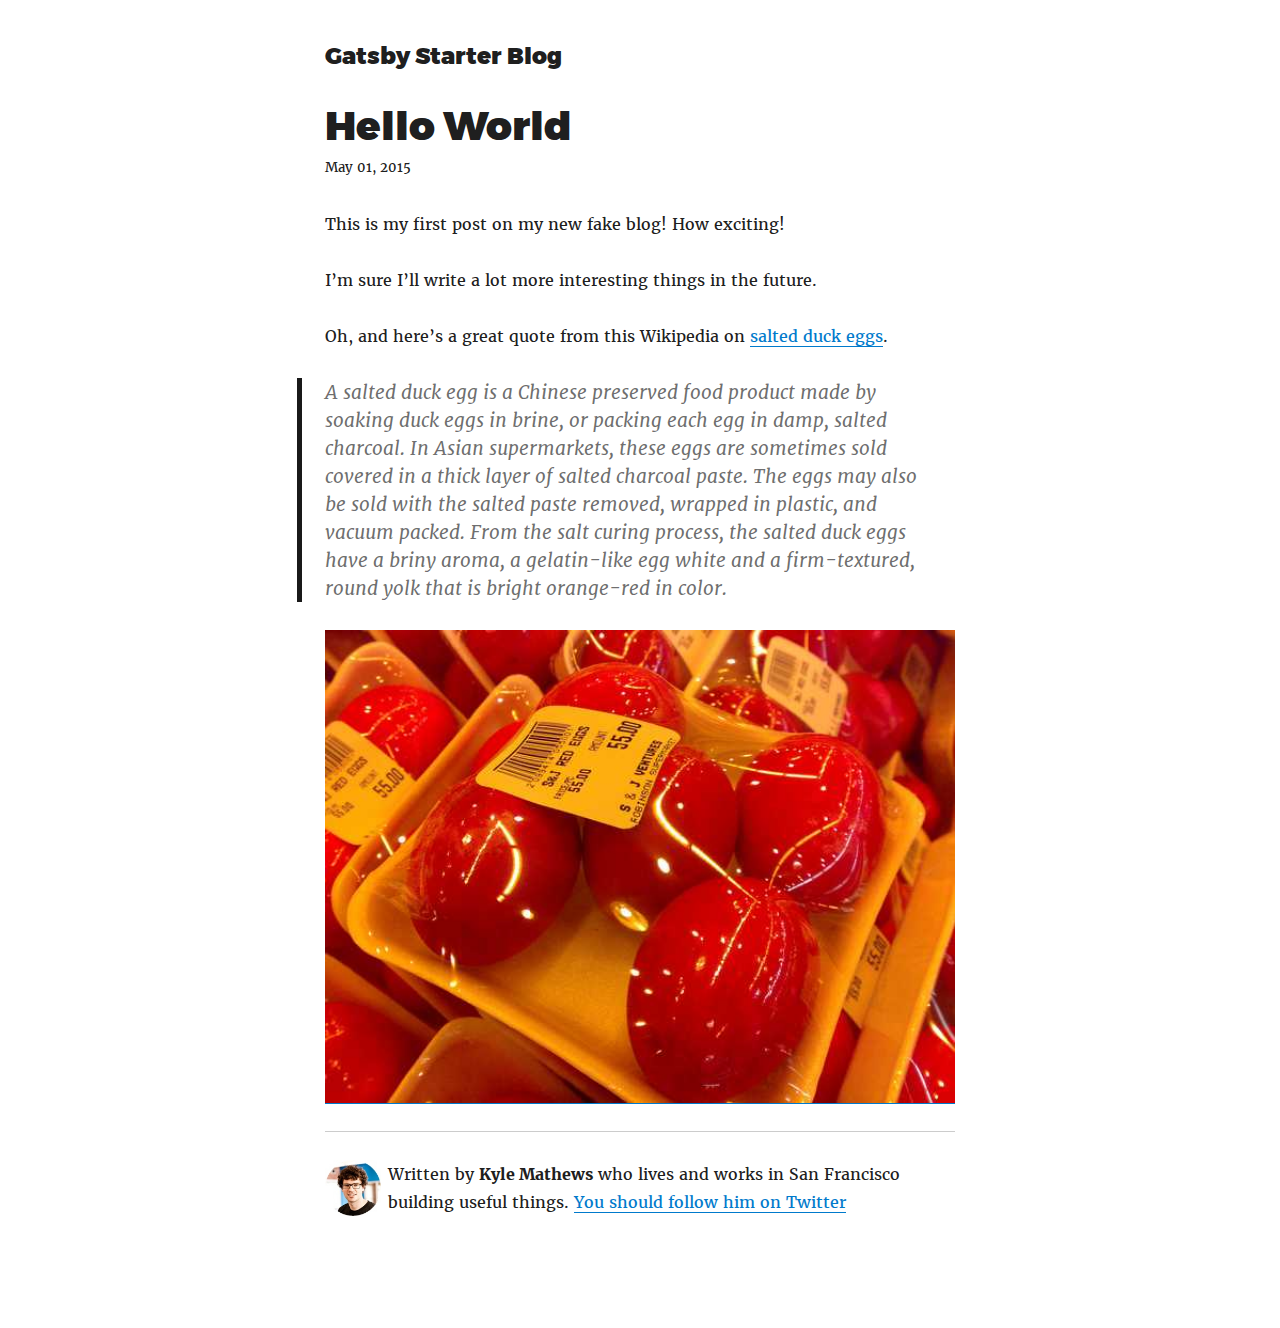
==== hello-world/index.html @ 0ffe8dba "Updates" ====
<!DOCTYPE html>
 <html lang="en"><head><meta charset="utf-8"/><meta http-equiv="X-UA-Compatible" content="IE=edge"/><meta name="viewport" content="width=device-width, initial-scale=1.0"/><link rel="preload" href="/page-component---src-templates-blog-post-js-b11f1a9dc2d3596a6426.js" as="script"/><link rel="preload" href="/path---hello-world-3a313597c24d8f6388bf.js" as="script"/><link rel="preload" href="/layout-component---index-12a05ce7996bdb881389.js" as="script"/><link rel="preload" href="/app-cfaf9cf54ff5e49305bb.js" as="script"/><link rel="preload" href="/commons-871ae53315fefab69d65.js" as="script"/><script id="webpack-manifest">
            //<![CDATA[
            window.webpackManifest = {"15178676390636814000":"app-cfaf9cf54ff5e49305bb.js","8321446950128396000":"page-component---node-modules-gatsby-plugin-offline-app-shell-js-4f0dddda43ae15168f16.js","5567064509904683000":"page-component---src-templates-blog-post-js-b11f1a9dc2d3596a6426.js","4016850265702045000":"page-component---src-pages-index-js-3d8af260cea3d26a9c31.js","13784418321228782000":"path---offline-plugin-app-shell-fallback-a0e39f21c11f6a62c5ab.js","9459623734783396000":"path---hello-world-3a313597c24d8f6388bf.js","383066817409272060":"path---my-second-post-6abc374bce20e31294cf.js","8144719420280132000":"path---hi-folks-75c79c65dbfebe133069.js","9347362237655822000":"path---index-378de0a98c7727f3e799.js","17241999800008180000":"layout-component---index-12a05ce7996bdb881389.js"}
            //]]>
            </script><title data-react-helmet="true">Hello World | Gatsby Starter Blog</title><script>
  !function(e,t,r){function n(){for(;d[0]&&"loaded"==d[0][f];)c=d.shift(),c[o]=!i.parentNode.insertBefore(c,i)}for(var s,a,c,d=[],i=e.scripts[0],o="onreadystatechange",f="readyState";s=r.shift();)a=e.createElement(t),"async"in i?(a.async=!1,e.head.appendChild(a)):i[f]?(d.push(a),a[o]=n):e.write("<"+t+' src="'+s+'" defer></'+t+">"),a.src=s}(document,"script",[
  "/commons-871ae53315fefab69d65.js","/app-cfaf9cf54ff5e49305bb.js","/layout-component---index-12a05ce7996bdb881389.js","/path---hello-world-3a313597c24d8f6388bf.js","/page-component---src-templates-blog-post-js-b11f1a9dc2d3596a6426.js"
])
  </script><style id="typography.js">html{font-family:sans-serif;-ms-text-size-adjust:100%;-webkit-text-size-adjust:100%}body{margin:0}article,aside,details,figcaption,figure,footer,header,main,menu,nav,section,summary{display:block}audio,canvas,progress,video{display:inline-block}audio:not([controls]){display:none;height:0}progress{vertical-align:baseline}[hidden],template{display:none}a{background-color:transparent;-webkit-text-decoration-skip:objects}a:active,a:hover{outline-width:0}abbr[title]{border-bottom:none;text-decoration:underline;text-decoration:underline dotted}b,strong{font-weight:inherit;font-weight:bolder}dfn{font-style:italic}h1{font-size:2em;margin:.67em 0}mark{background-color:#ff0;color:#000}small{font-size:80%}sub,sup{font-size:75%;line-height:0;position:relative;vertical-align:baseline}sub{bottom:-.25em}sup{top:-.5em}img{border-style:none}svg:not(:root){overflow:hidden}code,kbd,pre,samp{font-family:monospace,monospace;font-size:1em}figure{margin:1em 40px}hr{box-sizing:content-box;height:0;overflow:visible}button,input,optgroup,select,textarea{font:inherit;margin:0}optgroup{font-weight:700}button,input{overflow:visible}button,select{text-transform:none}[type=reset],[type=submit],button,html [type=button]{-webkit-appearance:button}[type=button]::-moz-focus-inner,[type=reset]::-moz-focus-inner,[type=submit]::-moz-focus-inner,button::-moz-focus-inner{border-style:none;padding:0}[type=button]:-moz-focusring,[type=reset]:-moz-focusring,[type=submit]:-moz-focusring,button:-moz-focusring{outline:1px dotted ButtonText}fieldset{border:1px solid silver;margin:0 2px;padding:.35em .625em .75em}legend{box-sizing:border-box;color:inherit;display:table;max-width:100%;padding:0;white-space:normal}textarea{overflow:auto}[type=checkbox],[type=radio]{box-sizing:border-box;padding:0}[type=number]::-webkit-inner-spin-button,[type=number]::-webkit-outer-spin-button{height:auto}[type=search]{-webkit-appearance:textfield;outline-offset:-2px}[type=search]::-webkit-search-cancel-button,[type=search]::-webkit-search-decoration{-webkit-appearance:none}::-webkit-input-placeholder{color:inherit;opacity:.54}::-webkit-file-upload-button{-webkit-appearance:button;font:inherit}html{font:100%/1.75em 'Merriweather','Georgia','serif';box-sizing:border-box;overflow-y:scroll;}*{box-sizing:inherit;}*:before{box-sizing:inherit;}*:after{box-sizing:inherit;}body{color:hsla(0,0%,0%,0.9);font-family:'Merriweather','Georgia','serif';font-weight:400;word-wrap:break-word;font-kerning:normal;-moz-font-feature-settings:"kern", "liga", "clig", "calt";-ms-font-feature-settings:"kern", "liga", "clig", "calt";-webkit-font-feature-settings:"kern", "liga", "clig", "calt";font-feature-settings:"kern", "liga", "clig", "calt";}img{max-width:100%;margin-left:0;margin-right:0;margin-top:0;padding-bottom:0;padding-left:0;padding-right:0;padding-top:0;margin-bottom:1.75rem;}h1{margin-left:0;margin-right:0;margin-top:0;padding-bottom:0;padding-left:0;padding-right:0;padding-top:0;margin-bottom:1.75rem;color:inherit;font-family:Montserrat,sans-serif;font-weight:900;text-rendering:optimizeLegibility;font-size:2.5rem;line-height:3.5rem;}h2{margin-left:0;margin-right:0;margin-top:0;padding-bottom:0;padding-left:0;padding-right:0;padding-top:0;margin-bottom:1.75rem;color:inherit;font-family:'Merriweather','Georgia','serif';font-weight:900;text-rendering:optimizeLegibility;font-size:1.73286rem;line-height:2.625rem;}h3{margin-left:0;margin-right:0;margin-top:0;padding-bottom:0;padding-left:0;padding-right:0;padding-top:0;margin-bottom:1.75rem;color:inherit;font-family:'Merriweather','Georgia','serif';font-weight:900;text-rendering:optimizeLegibility;font-size:1.4427rem;line-height:1.75rem;}h4{margin-left:0;margin-right:0;margin-top:0;padding-bottom:0;padding-left:0;padding-right:0;padding-top:0;margin-bottom:1.75rem;color:inherit;font-family:'Merriweather','Georgia','serif';font-weight:900;text-rendering:optimizeLegibility;font-size:1rem;line-height:1.75rem;letter-spacing:0.140625em;text-transform:uppercase;}h5{margin-left:0;margin-right:0;margin-top:0;padding-bottom:0;padding-left:0;padding-right:0;padding-top:0;margin-bottom:1.75rem;color:inherit;font-family:'Merriweather','Georgia','serif';font-weight:900;text-rendering:optimizeLegibility;font-size:0.83255rem;line-height:1.75rem;}h6{margin-left:0;margin-right:0;margin-top:0;padding-bottom:0;padding-left:0;padding-right:0;padding-top:0;margin-bottom:1.75rem;color:inherit;font-family:'Merriweather','Georgia','serif';font-weight:900;text-rendering:optimizeLegibility;font-size:0.75966rem;line-height:1.75rem;font-style:italic;}hgroup{margin-left:0;margin-right:0;margin-top:0;padding-bottom:0;padding-left:0;padding-right:0;padding-top:0;margin-bottom:1.75rem;}ul{margin-left:1.75rem;margin-right:0;margin-top:0;padding-bottom:0;padding-left:0;padding-right:0;padding-top:0;margin-bottom:1.75rem;list-style-position:outside;list-style-image:none;list-style:disc;}ol{margin-left:1.75rem;margin-right:0;margin-top:0;padding-bottom:0;padding-left:0;padding-right:0;padding-top:0;margin-bottom:1.75rem;list-style-position:outside;list-style-image:none;}dl{margin-left:0;margin-right:0;margin-top:0;padding-bottom:0;padding-left:0;padding-right:0;padding-top:0;margin-bottom:1.75rem;}dd{margin-left:0;margin-right:0;margin-top:0;padding-bottom:0;padding-left:0;padding-right:0;padding-top:0;margin-bottom:1.75rem;}p{margin-left:0;margin-right:0;margin-top:0;padding-bottom:0;padding-left:0;padding-right:0;padding-top:0;margin-bottom:1.75rem;}figure{margin-left:0;margin-right:0;margin-top:0;padding-bottom:0;padding-left:0;padding-right:0;padding-top:0;margin-bottom:1.75rem;}pre{margin-left:0;margin-right:0;margin-top:0;padding-bottom:0;padding-left:0;padding-right:0;padding-top:0;margin-bottom:1.75rem;font-size:0.85rem;line-height:1.75rem;}table{margin-left:0;margin-right:0;margin-top:0;padding-bottom:0;padding-left:0;padding-right:0;padding-top:0;margin-bottom:1.75rem;font-size:1rem;line-height:1.75rem;border-collapse:collapse;width:100%;}fieldset{margin-left:0;margin-right:0;margin-top:0;padding-bottom:0;padding-left:0;padding-right:0;padding-top:0;margin-bottom:1.75rem;}blockquote{margin-left:-1.75rem;margin-right:1.75rem;margin-top:0;padding-bottom:0;padding-left:1.42188rem;padding-right:0;padding-top:0;margin-bottom:1.75rem;font-size:1.20112rem;line-height:1.75rem;color:hsla(0,0%,0%,0.59);font-style:italic;border-left:0.32813rem solid hsla(0,0%,0%,0.9);}form{margin-left:0;margin-right:0;margin-top:0;padding-bottom:0;padding-left:0;padding-right:0;padding-top:0;margin-bottom:1.75rem;}noscript{margin-left:0;margin-right:0;margin-top:0;padding-bottom:0;padding-left:0;padding-right:0;padding-top:0;margin-bottom:1.75rem;}iframe{margin-left:0;margin-right:0;margin-top:0;padding-bottom:0;padding-left:0;padding-right:0;padding-top:0;margin-bottom:1.75rem;}hr{margin-left:0;margin-right:0;margin-top:0;padding-bottom:0;padding-left:0;padding-right:0;padding-top:0;margin-bottom:calc(1.75rem - 1px);background:hsla(0,0%,0%,0.2);border:none;height:1px;}address{margin-left:0;margin-right:0;margin-top:0;padding-bottom:0;padding-left:0;padding-right:0;padding-top:0;margin-bottom:1.75rem;}b{font-weight:700;}strong{font-weight:700;}dt{font-weight:700;}th{font-weight:700;}li{margin-bottom:calc(1.75rem / 2);}ol li{padding-left:0;}ul li{padding-left:0;}li > ol{margin-left:1.75rem;margin-bottom:calc(1.75rem / 2);margin-top:calc(1.75rem / 2);}li > ul{margin-left:1.75rem;margin-bottom:calc(1.75rem / 2);margin-top:calc(1.75rem / 2);}blockquote *:last-child{margin-bottom:0;}li *:last-child{margin-bottom:0;}p *:last-child{margin-bottom:0;}li > p{margin-bottom:calc(1.75rem / 2);}code{font-size:0.85rem;line-height:1.75rem;}kbd{font-size:0.85rem;line-height:1.75rem;}samp{font-size:0.85rem;line-height:1.75rem;}abbr{border-bottom:1px dotted hsla(0,0%,0%,0.5);cursor:help;}acronym{border-bottom:1px dotted hsla(0,0%,0%,0.5);cursor:help;}abbr[title]{border-bottom:1px dotted hsla(0,0%,0%,0.5);cursor:help;text-decoration:none;}thead{text-align:left;}td,th{text-align:left;border-bottom:1px solid hsla(0,0%,0%,0.12);font-feature-settings:"tnum";-moz-font-feature-settings:"tnum";-ms-font-feature-settings:"tnum";-webkit-font-feature-settings:"tnum";padding-left:1.16667rem;padding-right:1.16667rem;padding-top:0.875rem;padding-bottom:calc(0.875rem - 1px);}th:first-child,td:first-child{padding-left:0;}th:last-child,td:last-child{padding-right:0;}blockquote > :last-child{margin-bottom:0;}blockquote cite{font-size:1rem;line-height:1.75rem;color:hsla(0,0%,0%,0.9);font-weight:400;}blockquote cite:before{content:"— ";}ul,ol{margin-left:0;}@media only screen and (max-width:480px){ul,ol{margin-left:1.75rem;}blockquote{margin-left:-1.3125rem;margin-right:0;padding-left:0.98438rem;}}h1,h2,h3,h4,h5,h6{margin-top:3.5rem;}a{box-shadow:0 1px 0 0 currentColor;color:#007acc;text-decoration:none;}a:hover,a:active{box-shadow:none;}mark,ins{background:#007acc;color:white;padding:0.10938rem 0.21875rem;text-decoration:none;}</style><style id="gatsby-inlined-css">@font-face{font-family:Montserrat;font-style:italic;font-weight:100;src:url(/static/montserrat-latin-100italic.911dffc5.eot);src:local("Montserrat Thin italic"),local("Montserrat-Thinitalic"),url(/static/montserrat-latin-100italic.911dffc5.eot?#iefix) format("embedded-opentype"),url(/static/montserrat-latin-100italic.68f2c9aa.woff2) format("woff2"),url(/static/montserrat-latin-100italic.03e19243.woff) format("woff"),url(/static/montserrat-latin-100italic.c62abb67.svg#montserrat) format("svg")}@font-face{font-family:Montserrat;font-style:normal;font-weight:200;src:url(/static/montserrat-latin-200.da732a67.eot);src:local("Montserrat Extra Light "),local("Montserrat-Extra Light"),url(/static/montserrat-latin-200.da732a67.eot?#iefix) format("embedded-opentype"),url(/static/montserrat-latin-200.4343d3d9.woff2) format("woff2"),url(/static/montserrat-latin-200.f2022ecd.woff) format("woff"),url(/static/montserrat-latin-200.300ee5f8.svg#montserrat) format("svg")}@font-face{font-family:Montserrat;font-style:italic;font-weight:300;src:url(/static/montserrat-latin-300italic.19ebf9fd.eot);src:local("Montserrat Light italic"),local("Montserrat-Lightitalic"),url(/static/montserrat-latin-300italic.19ebf9fd.eot?#iefix) format("embedded-opentype"),url(/static/montserrat-latin-300italic.f6b6bf24.woff2) format("woff2"),url(/static/montserrat-latin-300italic.16521668.woff) format("woff"),url(/static/montserrat-latin-300italic.26aacd28.svg#montserrat) format("svg")}@font-face{font-family:Montserrat;font-style:normal;font-weight:600;src:url(/static/montserrat-latin-600.e1158760.eot);src:local("Montserrat SemiBold "),local("Montserrat-SemiBold"),url(/static/montserrat-latin-600.e1158760.eot?#iefix) format("embedded-opentype"),url(/static/montserrat-latin-600.d5615136.woff2) format("woff2"),url(/static/montserrat-latin-600.f300da4f.woff) format("woff"),url(/static/montserrat-latin-600.e1915706.svg#montserrat) format("svg")}@font-face{font-family:Montserrat;font-style:normal;font-weight:100;src:url(/static/montserrat-latin-100.76da3d41.eot);src:local("Montserrat Thin "),local("Montserrat-Thin"),url(/static/montserrat-latin-100.76da3d41.eot?#iefix) format("embedded-opentype"),url(/static/montserrat-latin-100.50d27986.woff2) format("woff2"),url(/static/montserrat-latin-100.5e334eff.woff) format("woff"),url(/static/montserrat-latin-100.2e95991f.svg#montserrat) format("svg")}@font-face{font-family:Montserrat;font-style:normal;font-weight:300;src:url(/static/montserrat-latin-300.ffe5c79b.eot);src:local("Montserrat Light "),local("Montserrat-Light"),url(/static/montserrat-latin-300.ffe5c79b.eot?#iefix) format("embedded-opentype"),url(/static/montserrat-latin-300.d2ad295b.woff2) format("woff2"),url(/static/montserrat-latin-300.3a371ee0.woff) format("woff"),url(/static/montserrat-latin-300.b45e2b2f.svg#montserrat) format("svg")}@font-face{font-family:Montserrat;font-style:normal;font-weight:400;src:url(/static/montserrat-latin-400.c9bfcdf2.eot);src:local("Montserrat Regular "),local("Montserrat-Regular"),url(/static/montserrat-latin-400.c9bfcdf2.eot?#iefix) format("embedded-opentype"),url(/static/montserrat-latin-400.240a8444.woff2) format("woff2"),url(/static/montserrat-latin-400.b20cc131.woff) format("woff"),url(/static/montserrat-latin-400.8ebd6e27.svg#montserrat) format("svg")}@font-face{font-family:Montserrat;font-style:italic;font-weight:200;src:url(/static/montserrat-latin-200italic.de702667.eot);src:local("Montserrat Extra Light italic"),local("Montserrat-Extra Lightitalic"),url(/static/montserrat-latin-200italic.de702667.eot?#iefix) format("embedded-opentype"),url(/static/montserrat-latin-200italic.116c4c4b.woff2) format("woff2"),url(/static/montserrat-latin-200italic.89614a60.woff) format("woff"),url(/static/montserrat-latin-200italic.3a2afc11.svg#montserrat) format("svg")}@font-face{font-family:Montserrat;font-style:italic;font-weight:400;src:url(/static/montserrat-latin-400italic.3917e9d9.eot);src:local("Montserrat Regular italic"),local("Montserrat-Regularitalic"),url(/static/montserrat-latin-400italic.3917e9d9.eot?#iefix) format("embedded-opentype"),url(/static/montserrat-latin-400italic.86172bb8.woff2) format("woff2"),url(/static/montserrat-latin-400italic.9405e787.woff) format("woff"),url(/static/montserrat-latin-400italic.08e99a9b.svg#montserrat) format("svg")}@font-face{font-family:Montserrat;font-style:normal;font-weight:700;src:url(/static/montserrat-latin-700.d9e11714.eot);src:local("Montserrat Bold "),local("Montserrat-Bold"),url(/static/montserrat-latin-700.d9e11714.eot?#iefix) format("embedded-opentype"),url(/static/montserrat-latin-700.7d77e1f0.woff2) format("woff2"),url(/static/montserrat-latin-700.81826529.woff) format("woff"),url(/static/montserrat-latin-700.21c945de.svg#montserrat) format("svg")}@font-face{font-family:Montserrat;font-style:normal;font-weight:500;src:url(/static/montserrat-latin-500.be5cfaf6.eot);src:local("Montserrat Medium "),local("Montserrat-Medium"),url(/static/montserrat-latin-500.be5cfaf6.eot?#iefix) format("embedded-opentype"),url(/static/montserrat-latin-500.fb8d6b71.woff2) format("woff2"),url(/static/montserrat-latin-500.50825d47.woff) format("woff"),url(/static/montserrat-latin-500.d5c1d1ca.svg#montserrat) format("svg")}@font-face{font-family:Montserrat;font-style:italic;font-weight:500;src:url(/static/montserrat-latin-500italic.fbf51e5e.eot);src:local("Montserrat Medium italic"),local("Montserrat-Mediumitalic"),url(/static/montserrat-latin-500italic.fbf51e5e.eot?#iefix) format("embedded-opentype"),url(/static/montserrat-latin-500italic.c0a555a4.woff2) format("woff2"),url(/static/montserrat-latin-500italic.635de59c.woff) format("woff"),url(/static/montserrat-latin-500italic.feb99428.svg#montserrat) format("svg")}@font-face{font-family:Montserrat;font-style:italic;font-weight:700;src:url(/static/montserrat-latin-700italic.6ef7418c.eot);src:local("Montserrat Bold italic"),local("Montserrat-Bolditalic"),url(/static/montserrat-latin-700italic.6ef7418c.eot?#iefix) format("embedded-opentype"),url(/static/montserrat-latin-700italic.1dd2b53f.woff2) format("woff2"),url(/static/montserrat-latin-700italic.c162d257.woff) format("woff"),url(/static/montserrat-latin-700italic.321eced1.svg#montserrat) format("svg")}@font-face{font-family:Montserrat;font-style:normal;font-weight:800;src:url(/static/montserrat-latin-800.3ba80327.eot);src:local("Montserrat ExtraBold "),local("Montserrat-ExtraBold"),url(/static/montserrat-latin-800.3ba80327.eot?#iefix) format("embedded-opentype"),url(/static/montserrat-latin-800.d4e7bf86.woff2) format("woff2"),url(/static/montserrat-latin-800.895aadbf.woff) format("woff"),url(/static/montserrat-latin-800.6cbef7b3.svg#montserrat) format("svg")}@font-face{font-family:Montserrat;font-style:italic;font-weight:600;src:url(/static/montserrat-latin-600italic.d2f4cde6.eot);src:local("Montserrat SemiBold italic"),local("Montserrat-SemiBolditalic"),url(/static/montserrat-latin-600italic.d2f4cde6.eot?#iefix) format("embedded-opentype"),url(/static/montserrat-latin-600italic.10f29d13.woff2) format("woff2"),url(/static/montserrat-latin-600italic.2bc37d86.woff) format("woff"),url(/static/montserrat-latin-600italic.996d2512.svg#montserrat) format("svg")}@font-face{font-family:Montserrat;font-style:italic;font-weight:800;src:url(/static/montserrat-latin-800italic.bc7fdc5d.eot);src:local("Montserrat ExtraBold italic"),local("Montserrat-ExtraBolditalic"),url(/static/montserrat-latin-800italic.bc7fdc5d.eot?#iefix) format("embedded-opentype"),url(/static/montserrat-latin-800italic.fc0cbe44.woff2) format("woff2"),url(/static/montserrat-latin-800italic.b3362875.woff) format("woff"),url(/static/montserrat-latin-800italic.93173b4f.svg#montserrat) format("svg")}@font-face{font-family:Montserrat;font-style:normal;font-weight:900;src:url(/static/montserrat-latin-900.b125be9d.eot);src:local("Montserrat Black "),local("Montserrat-Black"),url(/static/montserrat-latin-900.b125be9d.eot?#iefix) format("embedded-opentype"),url(/static/montserrat-latin-900.c8bdd772.woff2) format("woff2"),url(/static/montserrat-latin-900.1b99ef78.woff) format("woff"),url(/static/montserrat-latin-900.8431076a.svg#montserrat) format("svg")}@font-face{font-family:Montserrat;font-style:italic;font-weight:900;src:url(/static/montserrat-latin-900italic.b301c4cd.eot);src:local("Montserrat Black italic"),local("Montserrat-Blackitalic"),url(/static/montserrat-latin-900italic.b301c4cd.eot?#iefix) format("embedded-opentype"),url(/static/montserrat-latin-900italic.cb72c1f9.woff2) format("woff2"),url(/static/montserrat-latin-900italic.b78bb9f8.woff) format("woff"),url(/static/montserrat-latin-900italic.7be6a85f.svg#montserrat) format("svg")}@font-face{font-family:Merriweather;font-style:normal;font-weight:300;src:url(/static/merriweather-latin-300.9d7c2080.eot);src:local("Merriweather Light "),local("Merriweather-Light"),url(/static/merriweather-latin-300.9d7c2080.eot?#iefix) format("embedded-opentype"),url(/static/merriweather-latin-300.a8258cd1.woff2) format("woff2"),url(/static/merriweather-latin-300.f5838312.woff) format("woff"),url(/static/merriweather-latin-300.8bc99638.svg#merriweather) format("svg")}@font-face{font-family:Merriweather;font-style:italic;font-weight:300;src:url(/static/merriweather-latin-300italic.d70d9def.eot);src:local("Merriweather Light italic"),local("Merriweather-Lightitalic"),url(/static/merriweather-latin-300italic.d70d9def.eot?#iefix) format("embedded-opentype"),url(/static/merriweather-latin-300italic.ff744a72.woff2) format("woff2"),url(/static/merriweather-latin-300italic.ebb3c5bd.woff) format("woff"),url(/static/merriweather-latin-300italic.5c534e5b.svg#merriweather) format("svg")}@font-face{font-family:Merriweather;font-style:normal;font-weight:400;src:url(/static/merriweather-latin-400.1b56fb95.eot);src:local("Merriweather Regular "),local("Merriweather-Regular"),url(/static/merriweather-latin-400.1b56fb95.eot?#iefix) format("embedded-opentype"),url(/static/merriweather-latin-400.41389797.woff2) format("woff2"),url(/static/merriweather-latin-400.fc0d5525.woff) format("woff"),url(/static/merriweather-latin-400.ea7b9924.svg#merriweather) format("svg")}@font-face{font-family:Merriweather;font-style:italic;font-weight:400;src:url(/static/merriweather-latin-400italic.d0b26d05.eot);src:local("Merriweather Regular italic"),local("Merriweather-Regularitalic"),url(/static/merriweather-latin-400italic.d0b26d05.eot?#iefix) format("embedded-opentype"),url(/static/merriweather-latin-400italic.e6bb2aaf.woff2) format("woff2"),url(/static/merriweather-latin-400italic.8df98251.woff) format("woff"),url(/static/merriweather-latin-400italic.dbddc136.svg#merriweather) format("svg")}@font-face{font-family:Merriweather;font-style:normal;font-weight:700;src:url(/static/merriweather-latin-700.4a28506d.eot);src:local("Merriweather Bold "),local("Merriweather-Bold"),url(/static/merriweather-latin-700.4a28506d.eot?#iefix) format("embedded-opentype"),url(/static/merriweather-latin-700.7c4720f5.woff2) format("woff2"),url(/static/merriweather-latin-700.8081d883.woff) format("woff"),url(/static/merriweather-latin-700.8746e11e.svg#merriweather) format("svg")}@font-face{font-family:Merriweather;font-style:italic;font-weight:700;src:url(/static/merriweather-latin-700italic.cfb4d8bd.eot);src:local("Merriweather Bold italic"),local("Merriweather-Bolditalic"),url(/static/merriweather-latin-700italic.cfb4d8bd.eot?#iefix) format("embedded-opentype"),url(/static/merriweather-latin-700italic.af53e7c6.woff2) format("woff2"),url(/static/merriweather-latin-700italic.c9addd1f.woff) format("woff"),url(/static/merriweather-latin-700italic.7b385f6c.svg#merriweather) format("svg")}@font-face{font-family:Merriweather;font-style:normal;font-weight:900;src:url(/static/merriweather-latin-900.fc80496d.eot);src:local("Merriweather Black "),local("Merriweather-Black"),url(/static/merriweather-latin-900.fc80496d.eot?#iefix) format("embedded-opentype"),url(/static/merriweather-latin-900.b64d6d00.woff2) format("woff2"),url(/static/merriweather-latin-900.3ca953c0.woff) format("woff"),url(/static/merriweather-latin-900.d03c968f.svg#merriweather) format("svg")}@font-face{font-family:Merriweather;font-style:italic;font-weight:900;src:url(/static/merriweather-latin-900italic.1405eb72.eot);src:local("Merriweather Black italic"),local("Merriweather-Blackitalic"),url(/static/merriweather-latin-900italic.1405eb72.eot?#iefix) format("embedded-opentype"),url(/static/merriweather-latin-900italic.566e2de4.woff2) format("woff2"),url(/static/merriweather-latin-900italic.5156ebd3.woff) format("woff"),url(/static/merriweather-latin-900italic.337ab160.svg#merriweather) format("svg")}</style></head><body><div id="___gatsby"><div style="max-width:42rem;margin-left:auto;margin-right:auto;padding:2.625rem 1.3125rem;" data-reactroot="" data-reactid="1" data-react-checksum="-58028788"><h3 style="font-family:Montserrat, sans-serif;margin-top:0;margin-bottom:-1.75rem;" data-reactid="2"><a style="box-shadow:none;text-decoration:none;color:inherit;" href="/" data-reactid="3">Gatsby Starter Blog</a></h3><div data-reactid="4"><!-- react-empty: 5 --><h1 data-reactid="6">Hello World</h1><p style="font-size:0.83255rem;line-height:1.75rem;display:block;margin-bottom:1.75rem;margin-top:-1.75rem;" data-reactid="7">May 01, 2015</p><div data-reactid="8"><p>This is my first post on my new fake blog! How exciting!</p>
<p>I’m sure I’ll write a lot more interesting things in the future.</p>
<p>Oh, and here’s a great quote from this Wikipedia on <a href="http://en.wikipedia.org/wiki/Salted_duck_egg">salted duck eggs</a>.</p>
<blockquote>
<p>A salted duck egg is a Chinese preserved food product made by soaking duck eggs in brine, or packing each egg in damp, salted charcoal. In Asian supermarkets, these eggs are sometimes sold covered in a thick layer of salted charcoal paste. The eggs may also be sold with the salted paste removed, wrapped in plastic, and vacuum packed. From the salt curing process, the salted duck eggs have a briny aroma, a gelatin-like egg white and a firm-textured, round yolk that is bright orange-red in color.</p>
</blockquote>
<p>
  <a
    class="gatsby-resp-image-link"
    href="/static/8058f3f26913fea3b6a89a73344fe94a-3f5a1.jpg"
    style="display: block"
    target="_blank"
    rel="noopener"
  >
  
  <span
    class="gatsby-resp-image-wrapper"
    style="position: relative; z-index: -1; display: block; "
  >
    <span
      class="gatsby-resp-image-background-image"
      style="padding-bottom: 75%;position: relative; width: 100%; bottom: 0; left: 0; background-image: url('[data-uri]'); background-size: cover; display: block;"
    >
      <img
        class="gatsby-resp-image-image"
        style="width: 100%; margin: 0; vertical-align: middle; position: absolute; top: 0; left: 0; box-shadow: inset 0px 0px 0px 400px white;"
        alt="Chinese Salty Egg"
        title=""
        src="/static/8058f3f26913fea3b6a89a73344fe94a-f8fb9.jpg"
        srcset="/static/8058f3f26913fea3b6a89a73344fe94a-e8976.jpg 148w,
/static/8058f3f26913fea3b6a89a73344fe94a-63df2.jpg 295w,
/static/8058f3f26913fea3b6a89a73344fe94a-f8fb9.jpg 590w,
/static/8058f3f26913fea3b6a89a73344fe94a-85e3d.jpg 885w,
/static/8058f3f26913fea3b6a89a73344fe94a-d1924.jpg 1180w,
/static/8058f3f26913fea3b6a89a73344fe94a-9452e.jpg 1770w,
/static/8058f3f26913fea3b6a89a73344fe94a-3f5a1.jpg 2048w"
        sizes="(max-width: 590px) 100vw, 590px"
      />
    </span>
  </span>
  
  </a>
    </p></div><hr style="margin-bottom:1.75rem;" data-reactid="9"/><p style="margin-bottom:4.375rem;" data-reactid="10"><img src="[data-uri]" alt="Kyle Mathews" style="float:left;margin-right:0.4375rem;margin-bottom:0;width:3.5rem;height:3.5rem;" data-reactid="11"/><!-- react-text: 12 -->Written by<!-- /react-text --><!-- react-text: 13 --> <!-- /react-text --><strong data-reactid="14">Kyle Mathews</strong><!-- react-text: 15 --> <!-- /react-text --><!-- react-text: 16 -->who lives and works in San Francisco building useful things.<!-- /react-text --><!-- react-text: 17 --> <!-- /react-text --><a href="https://twitter.com/kylemathews" data-reactid="18">You should follow him on Twitter</a></p></div><span style="display:block;clear:both;" data-reactid="19"> </span></div></div><script>
  (function(i,s,o,g,r,a,m){i['GoogleAnalyticsObject']=r;i[r]=i[r]||function(){
  (i[r].q=i[r].q||[]).push(arguments)},i[r].l=1*new Date();a=s.createElement(o),
  m=s.getElementsByTagName(o)[0];a.async=1;a.src=g;m.parentNode.insertBefore(a,m)
  })(window,document,'script','https://www.google-analytics.com/analytics.js','ga');

  ga('create', 'undefined', 'auto');
  ga('send', 'pageview');
      </script></body></html>
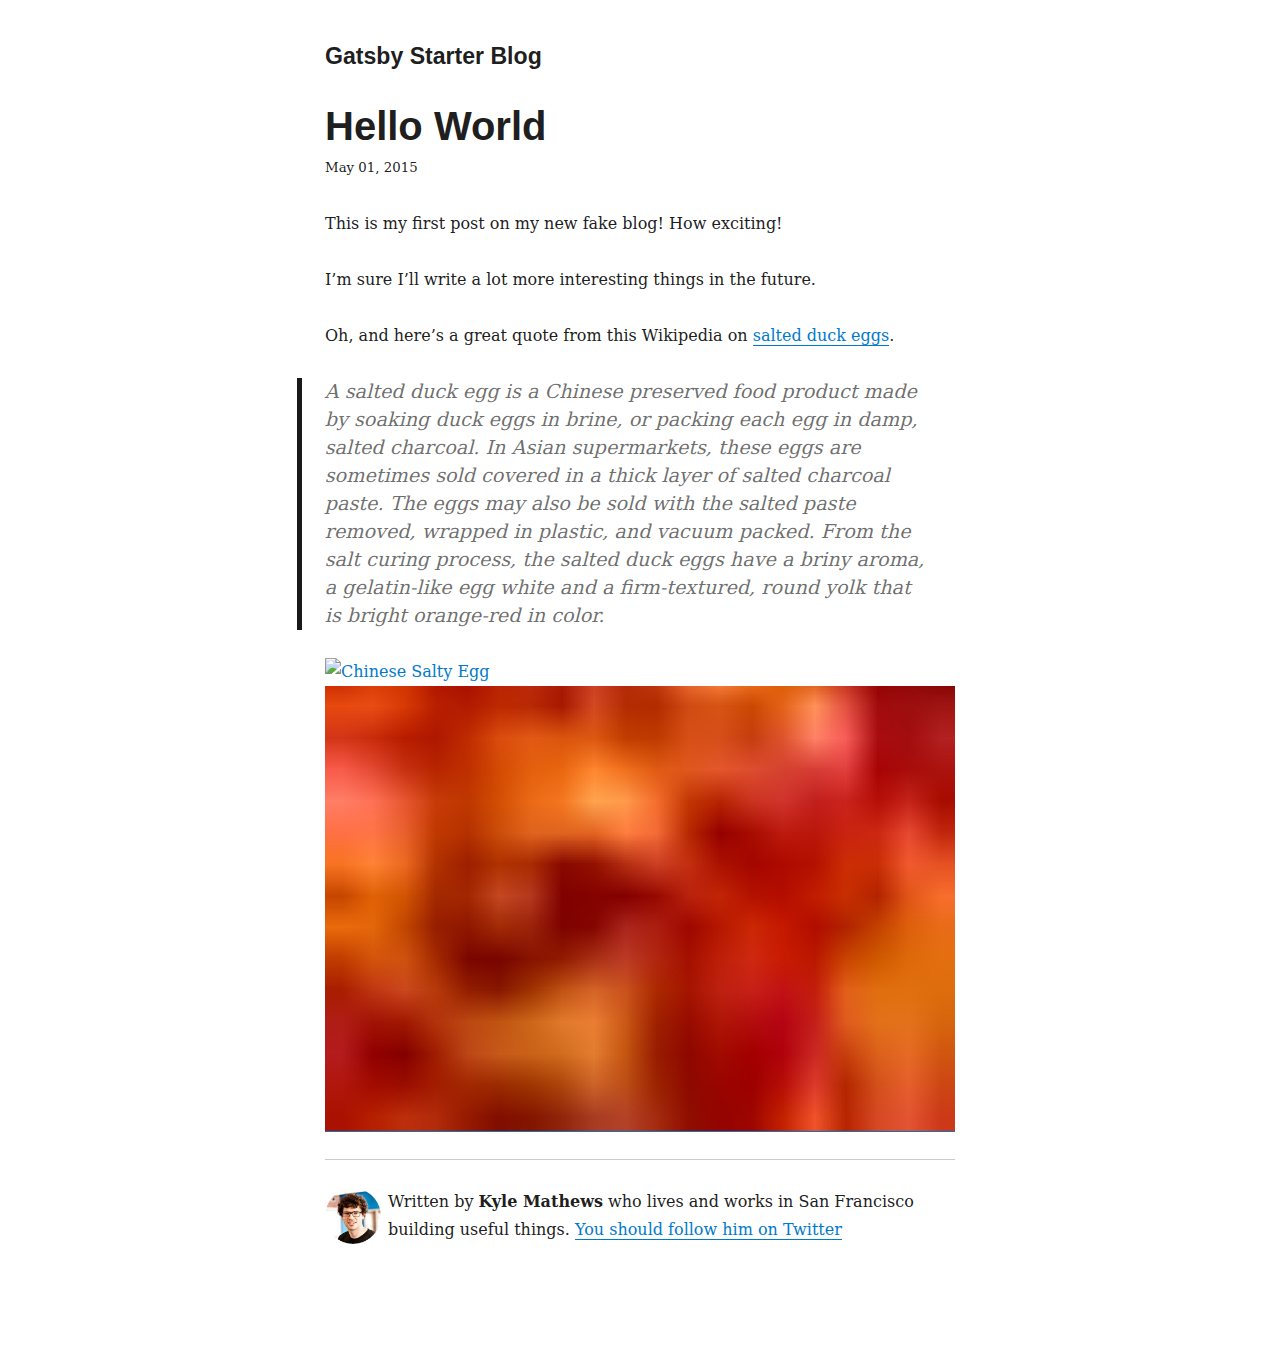
==== commit e31a9527: "Updates" ====
--- a/hello-world/index.html
+++ b/hello-world/index.html
@@ -1,13 +1,13 @@
 <!DOCTYPE html>
- <html lang="en"><head><meta charset="utf-8"/><meta http-equiv="X-UA-Compatible" content="IE=edge"/><meta name="viewport" content="width=device-width, initial-scale=1.0"/><link rel="preload" href="/page-component---src-templates-blog-post-js-b11f1a9dc2d3596a6426.js" as="script"/><link rel="preload" href="/path---hello-world-3a313597c24d8f6388bf.js" as="script"/><link rel="preload" href="/layout-component---index-12a05ce7996bdb881389.js" as="script"/><link rel="preload" href="/app-cfaf9cf54ff5e49305bb.js" as="script"/><link rel="preload" href="/commons-871ae53315fefab69d65.js" as="script"/><script id="webpack-manifest">
+ <html lang="en"><head><meta charset="utf-8"/><meta http-equiv="X-UA-Compatible" content="IE=edge"/><meta name="viewport" content="width=device-width, initial-scale=1.0"/><link rel="preload" href="/gatsby-starter-blog/page-component---src-templates-blog-post-js-b11f1a9dc2d3596a6426.js" as="script"/><link rel="preload" href="/gatsby-starter-blog/path---hello-world-f179b49874b3fc337ff7.js" as="script"/><link rel="preload" href="/gatsby-starter-blog/layout-component---index-12a05ce7996bdb881389.js" as="script"/><link rel="preload" href="/gatsby-starter-blog/app-cfaf9cf54ff5e49305bb.js" as="script"/><link rel="preload" href="/gatsby-starter-blog/commons-871ae53315fefab69d65.js" as="script"/><script id="webpack-manifest">
             //<![CDATA[
-            window.webpackManifest = {"15178676390636814000":"app-cfaf9cf54ff5e49305bb.js","8321446950128396000":"page-component---node-modules-gatsby-plugin-offline-app-shell-js-4f0dddda43ae15168f16.js","5567064509904683000":"page-component---src-templates-blog-post-js-b11f1a9dc2d3596a6426.js","4016850265702045000":"page-component---src-pages-index-js-3d8af260cea3d26a9c31.js","13784418321228782000":"path---offline-plugin-app-shell-fallback-a0e39f21c11f6a62c5ab.js","9459623734783396000":"path---hello-world-3a313597c24d8f6388bf.js","383066817409272060":"path---my-second-post-6abc374bce20e31294cf.js","8144719420280132000":"path---hi-folks-75c79c65dbfebe133069.js","9347362237655822000":"path---index-378de0a98c7727f3e799.js","17241999800008180000":"layout-component---index-12a05ce7996bdb881389.js"}
+            window.webpackManifest = {"15178676390636814000":"app-cfaf9cf54ff5e49305bb.js","8321446950128396000":"page-component---node-modules-gatsby-plugin-offline-app-shell-js-4f0dddda43ae15168f16.js","5567064509904683000":"page-component---src-templates-blog-post-js-b11f1a9dc2d3596a6426.js","4016850265702045000":"page-component---src-pages-index-js-3d8af260cea3d26a9c31.js","13784418321228782000":"path---offline-plugin-app-shell-fallback-a0e39f21c11f6a62c5ab.js","9459623734783396000":"path---hello-world-f179b49874b3fc337ff7.js","383066817409272060":"path---my-second-post-4e75eb4820c6040c4869.js","8144719420280132000":"path---hi-folks-8fc064cf941fcae17a4b.js","9347362237655822000":"path---index-378de0a98c7727f3e799.js","17241999800008180000":"layout-component---index-12a05ce7996bdb881389.js"}
             //]]>
             </script><title data-react-helmet="true">Hello World | Gatsby Starter Blog</title><script>
   !function(e,t,r){function n(){for(;d[0]&&"loaded"==d[0][f];)c=d.shift(),c[o]=!i.parentNode.insertBefore(c,i)}for(var s,a,c,d=[],i=e.scripts[0],o="onreadystatechange",f="readyState";s=r.shift();)a=e.createElement(t),"async"in i?(a.async=!1,e.head.appendChild(a)):i[f]?(d.push(a),a[o]=n):e.write("<"+t+' src="'+s+'" defer></'+t+">"),a.src=s}(document,"script",[
-  "/commons-871ae53315fefab69d65.js","/app-cfaf9cf54ff5e49305bb.js","/layout-component---index-12a05ce7996bdb881389.js","/path---hello-world-3a313597c24d8f6388bf.js","/page-component---src-templates-blog-post-js-b11f1a9dc2d3596a6426.js"
+  "/gatsby-starter-blog/commons-871ae53315fefab69d65.js","/gatsby-starter-blog/app-cfaf9cf54ff5e49305bb.js","/gatsby-starter-blog/layout-component---index-12a05ce7996bdb881389.js","/gatsby-starter-blog/path---hello-world-f179b49874b3fc337ff7.js","/gatsby-starter-blog/page-component---src-templates-blog-post-js-b11f1a9dc2d3596a6426.js"
 ])
-  </script><style id="typography.js">html{font-family:sans-serif;-ms-text-size-adjust:100%;-webkit-text-size-adjust:100%}body{margin:0}article,aside,details,figcaption,figure,footer,header,main,menu,nav,section,summary{display:block}audio,canvas,progress,video{display:inline-block}audio:not([controls]){display:none;height:0}progress{vertical-align:baseline}[hidden],template{display:none}a{background-color:transparent;-webkit-text-decoration-skip:objects}a:active,a:hover{outline-width:0}abbr[title]{border-bottom:none;text-decoration:underline;text-decoration:underline dotted}b,strong{font-weight:inherit;font-weight:bolder}dfn{font-style:italic}h1{font-size:2em;margin:.67em 0}mark{background-color:#ff0;color:#000}small{font-size:80%}sub,sup{font-size:75%;line-height:0;position:relative;vertical-align:baseline}sub{bottom:-.25em}sup{top:-.5em}img{border-style:none}svg:not(:root){overflow:hidden}code,kbd,pre,samp{font-family:monospace,monospace;font-size:1em}figure{margin:1em 40px}hr{box-sizing:content-box;height:0;overflow:visible}button,input,optgroup,select,textarea{font:inherit;margin:0}optgroup{font-weight:700}button,input{overflow:visible}button,select{text-transform:none}[type=reset],[type=submit],button,html [type=button]{-webkit-appearance:button}[type=button]::-moz-focus-inner,[type=reset]::-moz-focus-inner,[type=submit]::-moz-focus-inner,button::-moz-focus-inner{border-style:none;padding:0}[type=button]:-moz-focusring,[type=reset]:-moz-focusring,[type=submit]:-moz-focusring,button:-moz-focusring{outline:1px dotted ButtonText}fieldset{border:1px solid silver;margin:0 2px;padding:.35em .625em .75em}legend{box-sizing:border-box;color:inherit;display:table;max-width:100%;padding:0;white-space:normal}textarea{overflow:auto}[type=checkbox],[type=radio]{box-sizing:border-box;padding:0}[type=number]::-webkit-inner-spin-button,[type=number]::-webkit-outer-spin-button{height:auto}[type=search]{-webkit-appearance:textfield;outline-offset:-2px}[type=search]::-webkit-search-cancel-button,[type=search]::-webkit-search-decoration{-webkit-appearance:none}::-webkit-input-placeholder{color:inherit;opacity:.54}::-webkit-file-upload-button{-webkit-appearance:button;font:inherit}html{font:100%/1.75em 'Merriweather','Georgia','serif';box-sizing:border-box;overflow-y:scroll;}*{box-sizing:inherit;}*:before{box-sizing:inherit;}*:after{box-sizing:inherit;}body{color:hsla(0,0%,0%,0.9);font-family:'Merriweather','Georgia','serif';font-weight:400;word-wrap:break-word;font-kerning:normal;-moz-font-feature-settings:"kern", "liga", "clig", "calt";-ms-font-feature-settings:"kern", "liga", "clig", "calt";-webkit-font-feature-settings:"kern", "liga", "clig", "calt";font-feature-settings:"kern", "liga", "clig", "calt";}img{max-width:100%;margin-left:0;margin-right:0;margin-top:0;padding-bottom:0;padding-left:0;padding-right:0;padding-top:0;margin-bottom:1.75rem;}h1{margin-left:0;margin-right:0;margin-top:0;padding-bottom:0;padding-left:0;padding-right:0;padding-top:0;margin-bottom:1.75rem;color:inherit;font-family:Montserrat,sans-serif;font-weight:900;text-rendering:optimizeLegibility;font-size:2.5rem;line-height:3.5rem;}h2{margin-left:0;margin-right:0;margin-top:0;padding-bottom:0;padding-left:0;padding-right:0;padding-top:0;margin-bottom:1.75rem;color:inherit;font-family:'Merriweather','Georgia','serif';font-weight:900;text-rendering:optimizeLegibility;font-size:1.73286rem;line-height:2.625rem;}h3{margin-left:0;margin-right:0;margin-top:0;padding-bottom:0;padding-left:0;padding-right:0;padding-top:0;margin-bottom:1.75rem;color:inherit;font-family:'Merriweather','Georgia','serif';font-weight:900;text-rendering:optimizeLegibility;font-size:1.4427rem;line-height:1.75rem;}h4{margin-left:0;margin-right:0;margin-top:0;padding-bottom:0;padding-left:0;padding-right:0;padding-top:0;margin-bottom:1.75rem;color:inherit;font-family:'Merriweather','Georgia','serif';font-weight:900;text-rendering:optimizeLegibility;font-size:1rem;line-height:1.75rem;letter-spacing:0.140625em;text-transform:uppercase;}h5{margin-left:0;margin-right:0;margin-top:0;padding-bottom:0;padding-left:0;padding-right:0;padding-top:0;margin-bottom:1.75rem;color:inherit;font-family:'Merriweather','Georgia','serif';font-weight:900;text-rendering:optimizeLegibility;font-size:0.83255rem;line-height:1.75rem;}h6{margin-left:0;margin-right:0;margin-top:0;padding-bottom:0;padding-left:0;padding-right:0;padding-top:0;margin-bottom:1.75rem;color:inherit;font-family:'Merriweather','Georgia','serif';font-weight:900;text-rendering:optimizeLegibility;font-size:0.75966rem;line-height:1.75rem;font-style:italic;}hgroup{margin-left:0;margin-right:0;margin-top:0;padding-bottom:0;padding-left:0;padding-right:0;padding-top:0;margin-bottom:1.75rem;}ul{margin-left:1.75rem;margin-right:0;margin-top:0;padding-bottom:0;padding-left:0;padding-right:0;padding-top:0;margin-bottom:1.75rem;list-style-position:outside;list-style-image:none;list-style:disc;}ol{margin-left:1.75rem;margin-right:0;margin-top:0;padding-bottom:0;padding-left:0;padding-right:0;padding-top:0;margin-bottom:1.75rem;list-style-position:outside;list-style-image:none;}dl{margin-left:0;margin-right:0;margin-top:0;padding-bottom:0;padding-left:0;padding-right:0;padding-top:0;margin-bottom:1.75rem;}dd{margin-left:0;margin-right:0;margin-top:0;padding-bottom:0;padding-left:0;padding-right:0;padding-top:0;margin-bottom:1.75rem;}p{margin-left:0;margin-right:0;margin-top:0;padding-bottom:0;padding-left:0;padding-right:0;padding-top:0;margin-bottom:1.75rem;}figure{margin-left:0;margin-right:0;margin-top:0;padding-bottom:0;padding-left:0;padding-right:0;padding-top:0;margin-bottom:1.75rem;}pre{margin-left:0;margin-right:0;margin-top:0;padding-bottom:0;padding-left:0;padding-right:0;padding-top:0;margin-bottom:1.75rem;font-size:0.85rem;line-height:1.75rem;}table{margin-left:0;margin-right:0;margin-top:0;padding-bottom:0;padding-left:0;padding-right:0;padding-top:0;margin-bottom:1.75rem;font-size:1rem;line-height:1.75rem;border-collapse:collapse;width:100%;}fieldset{margin-left:0;margin-right:0;margin-top:0;padding-bottom:0;padding-left:0;padding-right:0;padding-top:0;margin-bottom:1.75rem;}blockquote{margin-left:-1.75rem;margin-right:1.75rem;margin-top:0;padding-bottom:0;padding-left:1.42188rem;padding-right:0;padding-top:0;margin-bottom:1.75rem;font-size:1.20112rem;line-height:1.75rem;color:hsla(0,0%,0%,0.59);font-style:italic;border-left:0.32813rem solid hsla(0,0%,0%,0.9);}form{margin-left:0;margin-right:0;margin-top:0;padding-bottom:0;padding-left:0;padding-right:0;padding-top:0;margin-bottom:1.75rem;}noscript{margin-left:0;margin-right:0;margin-top:0;padding-bottom:0;padding-left:0;padding-right:0;padding-top:0;margin-bottom:1.75rem;}iframe{margin-left:0;margin-right:0;margin-top:0;padding-bottom:0;padding-left:0;padding-right:0;padding-top:0;margin-bottom:1.75rem;}hr{margin-left:0;margin-right:0;margin-top:0;padding-bottom:0;padding-left:0;padding-right:0;padding-top:0;margin-bottom:calc(1.75rem - 1px);background:hsla(0,0%,0%,0.2);border:none;height:1px;}address{margin-left:0;margin-right:0;margin-top:0;padding-bottom:0;padding-left:0;padding-right:0;padding-top:0;margin-bottom:1.75rem;}b{font-weight:700;}strong{font-weight:700;}dt{font-weight:700;}th{font-weight:700;}li{margin-bottom:calc(1.75rem / 2);}ol li{padding-left:0;}ul li{padding-left:0;}li > ol{margin-left:1.75rem;margin-bottom:calc(1.75rem / 2);margin-top:calc(1.75rem / 2);}li > ul{margin-left:1.75rem;margin-bottom:calc(1.75rem / 2);margin-top:calc(1.75rem / 2);}blockquote *:last-child{margin-bottom:0;}li *:last-child{margin-bottom:0;}p *:last-child{margin-bottom:0;}li > p{margin-bottom:calc(1.75rem / 2);}code{font-size:0.85rem;line-height:1.75rem;}kbd{font-size:0.85rem;line-height:1.75rem;}samp{font-size:0.85rem;line-height:1.75rem;}abbr{border-bottom:1px dotted hsla(0,0%,0%,0.5);cursor:help;}acronym{border-bottom:1px dotted hsla(0,0%,0%,0.5);cursor:help;}abbr[title]{border-bottom:1px dotted hsla(0,0%,0%,0.5);cursor:help;text-decoration:none;}thead{text-align:left;}td,th{text-align:left;border-bottom:1px solid hsla(0,0%,0%,0.12);font-feature-settings:"tnum";-moz-font-feature-settings:"tnum";-ms-font-feature-settings:"tnum";-webkit-font-feature-settings:"tnum";padding-left:1.16667rem;padding-right:1.16667rem;padding-top:0.875rem;padding-bottom:calc(0.875rem - 1px);}th:first-child,td:first-child{padding-left:0;}th:last-child,td:last-child{padding-right:0;}blockquote > :last-child{margin-bottom:0;}blockquote cite{font-size:1rem;line-height:1.75rem;color:hsla(0,0%,0%,0.9);font-weight:400;}blockquote cite:before{content:"— ";}ul,ol{margin-left:0;}@media only screen and (max-width:480px){ul,ol{margin-left:1.75rem;}blockquote{margin-left:-1.3125rem;margin-right:0;padding-left:0.98438rem;}}h1,h2,h3,h4,h5,h6{margin-top:3.5rem;}a{box-shadow:0 1px 0 0 currentColor;color:#007acc;text-decoration:none;}a:hover,a:active{box-shadow:none;}mark,ins{background:#007acc;color:white;padding:0.10938rem 0.21875rem;text-decoration:none;}</style><style id="gatsby-inlined-css">@font-face{font-family:Montserrat;font-style:italic;font-weight:100;src:url(/static/montserrat-latin-100italic.911dffc5.eot);src:local("Montserrat Thin italic"),local("Montserrat-Thinitalic"),url(/static/montserrat-latin-100italic.911dffc5.eot?#iefix) format("embedded-opentype"),url(/static/montserrat-latin-100italic.68f2c9aa.woff2) format("woff2"),url(/static/montserrat-latin-100italic.03e19243.woff) format("woff"),url(/static/montserrat-latin-100italic.c62abb67.svg#montserrat) format("svg")}@font-face{font-family:Montserrat;font-style:normal;font-weight:200;src:url(/static/montserrat-latin-200.da732a67.eot);src:local("Montserrat Extra Light "),local("Montserrat-Extra Light"),url(/static/montserrat-latin-200.da732a67.eot?#iefix) format("embedded-opentype"),url(/static/montserrat-latin-200.4343d3d9.woff2) format("woff2"),url(/static/montserrat-latin-200.f2022ecd.woff) format("woff"),url(/static/montserrat-latin-200.300ee5f8.svg#montserrat) format("svg")}@font-face{font-family:Montserrat;font-style:italic;font-weight:300;src:url(/static/montserrat-latin-300italic.19ebf9fd.eot);src:local("Montserrat Light italic"),local("Montserrat-Lightitalic"),url(/static/montserrat-latin-300italic.19ebf9fd.eot?#iefix) format("embedded-opentype"),url(/static/montserrat-latin-300italic.f6b6bf24.woff2) format("woff2"),url(/static/montserrat-latin-300italic.16521668.woff) format("woff"),url(/static/montserrat-latin-300italic.26aacd28.svg#montserrat) format("svg")}@font-face{font-family:Montserrat;font-style:normal;font-weight:600;src:url(/static/montserrat-latin-600.e1158760.eot);src:local("Montserrat SemiBold "),local("Montserrat-SemiBold"),url(/static/montserrat-latin-600.e1158760.eot?#iefix) format("embedded-opentype"),url(/static/montserrat-latin-600.d5615136.woff2) format("woff2"),url(/static/montserrat-latin-600.f300da4f.woff) format("woff"),url(/static/montserrat-latin-600.e1915706.svg#montserrat) format("svg")}@font-face{font-family:Montserrat;font-style:normal;font-weight:100;src:url(/static/montserrat-latin-100.76da3d41.eot);src:local("Montserrat Thin "),local("Montserrat-Thin"),url(/static/montserrat-latin-100.76da3d41.eot?#iefix) format("embedded-opentype"),url(/static/montserrat-latin-100.50d27986.woff2) format("woff2"),url(/static/montserrat-latin-100.5e334eff.woff) format("woff"),url(/static/montserrat-latin-100.2e95991f.svg#montserrat) format("svg")}@font-face{font-family:Montserrat;font-style:normal;font-weight:300;src:url(/static/montserrat-latin-300.ffe5c79b.eot);src:local("Montserrat Light "),local("Montserrat-Light"),url(/static/montserrat-latin-300.ffe5c79b.eot?#iefix) format("embedded-opentype"),url(/static/montserrat-latin-300.d2ad295b.woff2) format("woff2"),url(/static/montserrat-latin-300.3a371ee0.woff) format("woff"),url(/static/montserrat-latin-300.b45e2b2f.svg#montserrat) format("svg")}@font-face{font-family:Montserrat;font-style:normal;font-weight:400;src:url(/static/montserrat-latin-400.c9bfcdf2.eot);src:local("Montserrat Regular "),local("Montserrat-Regular"),url(/static/montserrat-latin-400.c9bfcdf2.eot?#iefix) format("embedded-opentype"),url(/static/montserrat-latin-400.240a8444.woff2) format("woff2"),url(/static/montserrat-latin-400.b20cc131.woff) format("woff"),url(/static/montserrat-latin-400.8ebd6e27.svg#montserrat) format("svg")}@font-face{font-family:Montserrat;font-style:italic;font-weight:200;src:url(/static/montserrat-latin-200italic.de702667.eot);src:local("Montserrat Extra Light italic"),local("Montserrat-Extra Lightitalic"),url(/static/montserrat-latin-200italic.de702667.eot?#iefix) format("embedded-opentype"),url(/static/montserrat-latin-200italic.116c4c4b.woff2) format("woff2"),url(/static/montserrat-latin-200italic.89614a60.woff) format("woff"),url(/static/montserrat-latin-200italic.3a2afc11.svg#montserrat) format("svg")}@font-face{font-family:Montserrat;font-style:italic;font-weight:400;src:url(/static/montserrat-latin-400italic.3917e9d9.eot);src:local("Montserrat Regular italic"),local("Montserrat-Regularitalic"),url(/static/montserrat-latin-400italic.3917e9d9.eot?#iefix) format("embedded-opentype"),url(/static/montserrat-latin-400italic.86172bb8.woff2) format("woff2"),url(/static/montserrat-latin-400italic.9405e787.woff) format("woff"),url(/static/montserrat-latin-400italic.08e99a9b.svg#montserrat) format("svg")}@font-face{font-family:Montserrat;font-style:normal;font-weight:700;src:url(/static/montserrat-latin-700.d9e11714.eot);src:local("Montserrat Bold "),local("Montserrat-Bold"),url(/static/montserrat-latin-700.d9e11714.eot?#iefix) format("embedded-opentype"),url(/static/montserrat-latin-700.7d77e1f0.woff2) format("woff2"),url(/static/montserrat-latin-700.81826529.woff) format("woff"),url(/static/montserrat-latin-700.21c945de.svg#montserrat) format("svg")}@font-face{font-family:Montserrat;font-style:normal;font-weight:500;src:url(/static/montserrat-latin-500.be5cfaf6.eot);src:local("Montserrat Medium "),local("Montserrat-Medium"),url(/static/montserrat-latin-500.be5cfaf6.eot?#iefix) format("embedded-opentype"),url(/static/montserrat-latin-500.fb8d6b71.woff2) format("woff2"),url(/static/montserrat-latin-500.50825d47.woff) format("woff"),url(/static/montserrat-latin-500.d5c1d1ca.svg#montserrat) format("svg")}@font-face{font-family:Montserrat;font-style:italic;font-weight:500;src:url(/static/montserrat-latin-500italic.fbf51e5e.eot);src:local("Montserrat Medium italic"),local("Montserrat-Mediumitalic"),url(/static/montserrat-latin-500italic.fbf51e5e.eot?#iefix) format("embedded-opentype"),url(/static/montserrat-latin-500italic.c0a555a4.woff2) format("woff2"),url(/static/montserrat-latin-500italic.635de59c.woff) format("woff"),url(/static/montserrat-latin-500italic.feb99428.svg#montserrat) format("svg")}@font-face{font-family:Montserrat;font-style:italic;font-weight:700;src:url(/static/montserrat-latin-700italic.6ef7418c.eot);src:local("Montserrat Bold italic"),local("Montserrat-Bolditalic"),url(/static/montserrat-latin-700italic.6ef7418c.eot?#iefix) format("embedded-opentype"),url(/static/montserrat-latin-700italic.1dd2b53f.woff2) format("woff2"),url(/static/montserrat-latin-700italic.c162d257.woff) format("woff"),url(/static/montserrat-latin-700italic.321eced1.svg#montserrat) format("svg")}@font-face{font-family:Montserrat;font-style:normal;font-weight:800;src:url(/static/montserrat-latin-800.3ba80327.eot);src:local("Montserrat ExtraBold "),local("Montserrat-ExtraBold"),url(/static/montserrat-latin-800.3ba80327.eot?#iefix) format("embedded-opentype"),url(/static/montserrat-latin-800.d4e7bf86.woff2) format("woff2"),url(/static/montserrat-latin-800.895aadbf.woff) format("woff"),url(/static/montserrat-latin-800.6cbef7b3.svg#montserrat) format("svg")}@font-face{font-family:Montserrat;font-style:italic;font-weight:600;src:url(/static/montserrat-latin-600italic.d2f4cde6.eot);src:local("Montserrat SemiBold italic"),local("Montserrat-SemiBolditalic"),url(/static/montserrat-latin-600italic.d2f4cde6.eot?#iefix) format("embedded-opentype"),url(/static/montserrat-latin-600italic.10f29d13.woff2) format("woff2"),url(/static/montserrat-latin-600italic.2bc37d86.woff) format("woff"),url(/static/montserrat-latin-600italic.996d2512.svg#montserrat) format("svg")}@font-face{font-family:Montserrat;font-style:italic;font-weight:800;src:url(/static/montserrat-latin-800italic.bc7fdc5d.eot);src:local("Montserrat ExtraBold italic"),local("Montserrat-ExtraBolditalic"),url(/static/montserrat-latin-800italic.bc7fdc5d.eot?#iefix) format("embedded-opentype"),url(/static/montserrat-latin-800italic.fc0cbe44.woff2) format("woff2"),url(/static/montserrat-latin-800italic.b3362875.woff) format("woff"),url(/static/montserrat-latin-800italic.93173b4f.svg#montserrat) format("svg")}@font-face{font-family:Montserrat;font-style:normal;font-weight:900;src:url(/static/montserrat-latin-900.b125be9d.eot);src:local("Montserrat Black "),local("Montserrat-Black"),url(/static/montserrat-latin-900.b125be9d.eot?#iefix) format("embedded-opentype"),url(/static/montserrat-latin-900.c8bdd772.woff2) format("woff2"),url(/static/montserrat-latin-900.1b99ef78.woff) format("woff"),url(/static/montserrat-latin-900.8431076a.svg#montserrat) format("svg")}@font-face{font-family:Montserrat;font-style:italic;font-weight:900;src:url(/static/montserrat-latin-900italic.b301c4cd.eot);src:local("Montserrat Black italic"),local("Montserrat-Blackitalic"),url(/static/montserrat-latin-900italic.b301c4cd.eot?#iefix) format("embedded-opentype"),url(/static/montserrat-latin-900italic.cb72c1f9.woff2) format("woff2"),url(/static/montserrat-latin-900italic.b78bb9f8.woff) format("woff"),url(/static/montserrat-latin-900italic.7be6a85f.svg#montserrat) format("svg")}@font-face{font-family:Merriweather;font-style:normal;font-weight:300;src:url(/static/merriweather-latin-300.9d7c2080.eot);src:local("Merriweather Light "),local("Merriweather-Light"),url(/static/merriweather-latin-300.9d7c2080.eot?#iefix) format("embedded-opentype"),url(/static/merriweather-latin-300.a8258cd1.woff2) format("woff2"),url(/static/merriweather-latin-300.f5838312.woff) format("woff"),url(/static/merriweather-latin-300.8bc99638.svg#merriweather) format("svg")}@font-face{font-family:Merriweather;font-style:italic;font-weight:300;src:url(/static/merriweather-latin-300italic.d70d9def.eot);src:local("Merriweather Light italic"),local("Merriweather-Lightitalic"),url(/static/merriweather-latin-300italic.d70d9def.eot?#iefix) format("embedded-opentype"),url(/static/merriweather-latin-300italic.ff744a72.woff2) format("woff2"),url(/static/merriweather-latin-300italic.ebb3c5bd.woff) format("woff"),url(/static/merriweather-latin-300italic.5c534e5b.svg#merriweather) format("svg")}@font-face{font-family:Merriweather;font-style:normal;font-weight:400;src:url(/static/merriweather-latin-400.1b56fb95.eot);src:local("Merriweather Regular "),local("Merriweather-Regular"),url(/static/merriweather-latin-400.1b56fb95.eot?#iefix) format("embedded-opentype"),url(/static/merriweather-latin-400.41389797.woff2) format("woff2"),url(/static/merriweather-latin-400.fc0d5525.woff) format("woff"),url(/static/merriweather-latin-400.ea7b9924.svg#merriweather) format("svg")}@font-face{font-family:Merriweather;font-style:italic;font-weight:400;src:url(/static/merriweather-latin-400italic.d0b26d05.eot);src:local("Merriweather Regular italic"),local("Merriweather-Regularitalic"),url(/static/merriweather-latin-400italic.d0b26d05.eot?#iefix) format("embedded-opentype"),url(/static/merriweather-latin-400italic.e6bb2aaf.woff2) format("woff2"),url(/static/merriweather-latin-400italic.8df98251.woff) format("woff"),url(/static/merriweather-latin-400italic.dbddc136.svg#merriweather) format("svg")}@font-face{font-family:Merriweather;font-style:normal;font-weight:700;src:url(/static/merriweather-latin-700.4a28506d.eot);src:local("Merriweather Bold "),local("Merriweather-Bold"),url(/static/merriweather-latin-700.4a28506d.eot?#iefix) format("embedded-opentype"),url(/static/merriweather-latin-700.7c4720f5.woff2) format("woff2"),url(/static/merriweather-latin-700.8081d883.woff) format("woff"),url(/static/merriweather-latin-700.8746e11e.svg#merriweather) format("svg")}@font-face{font-family:Merriweather;font-style:italic;font-weight:700;src:url(/static/merriweather-latin-700italic.cfb4d8bd.eot);src:local("Merriweather Bold italic"),local("Merriweather-Bolditalic"),url(/static/merriweather-latin-700italic.cfb4d8bd.eot?#iefix) format("embedded-opentype"),url(/static/merriweather-latin-700italic.af53e7c6.woff2) format("woff2"),url(/static/merriweather-latin-700italic.c9addd1f.woff) format("woff"),url(/static/merriweather-latin-700italic.7b385f6c.svg#merriweather) format("svg")}@font-face{font-family:Merriweather;font-style:normal;font-weight:900;src:url(/static/merriweather-latin-900.fc80496d.eot);src:local("Merriweather Black "),local("Merriweather-Black"),url(/static/merriweather-latin-900.fc80496d.eot?#iefix) format("embedded-opentype"),url(/static/merriweather-latin-900.b64d6d00.woff2) format("woff2"),url(/static/merriweather-latin-900.3ca953c0.woff) format("woff"),url(/static/merriweather-latin-900.d03c968f.svg#merriweather) format("svg")}@font-face{font-family:Merriweather;font-style:italic;font-weight:900;src:url(/static/merriweather-latin-900italic.1405eb72.eot);src:local("Merriweather Black italic"),local("Merriweather-Blackitalic"),url(/static/merriweather-latin-900italic.1405eb72.eot?#iefix) format("embedded-opentype"),url(/static/merriweather-latin-900italic.566e2de4.woff2) format("woff2"),url(/static/merriweather-latin-900italic.5156ebd3.woff) format("woff"),url(/static/merriweather-latin-900italic.337ab160.svg#merriweather) format("svg")}</style></head><body><div id="___gatsby"><div style="max-width:42rem;margin-left:auto;margin-right:auto;padding:2.625rem 1.3125rem;" data-reactroot="" data-reactid="1" data-react-checksum="-58028788"><h3 style="font-family:Montserrat, sans-serif;margin-top:0;margin-bottom:-1.75rem;" data-reactid="2"><a style="box-shadow:none;text-decoration:none;color:inherit;" href="/" data-reactid="3">Gatsby Starter Blog</a></h3><div data-reactid="4"><!-- react-empty: 5 --><h1 data-reactid="6">Hello World</h1><p style="font-size:0.83255rem;line-height:1.75rem;display:block;margin-bottom:1.75rem;margin-top:-1.75rem;" data-reactid="7">May 01, 2015</p><div data-reactid="8"><p>This is my first post on my new fake blog! How exciting!</p>
+  </script><style id="typography.js">html{font-family:sans-serif;-ms-text-size-adjust:100%;-webkit-text-size-adjust:100%}body{margin:0}article,aside,details,figcaption,figure,footer,header,main,menu,nav,section,summary{display:block}audio,canvas,progress,video{display:inline-block}audio:not([controls]){display:none;height:0}progress{vertical-align:baseline}[hidden],template{display:none}a{background-color:transparent;-webkit-text-decoration-skip:objects}a:active,a:hover{outline-width:0}abbr[title]{border-bottom:none;text-decoration:underline;text-decoration:underline dotted}b,strong{font-weight:inherit;font-weight:bolder}dfn{font-style:italic}h1{font-size:2em;margin:.67em 0}mark{background-color:#ff0;color:#000}small{font-size:80%}sub,sup{font-size:75%;line-height:0;position:relative;vertical-align:baseline}sub{bottom:-.25em}sup{top:-.5em}img{border-style:none}svg:not(:root){overflow:hidden}code,kbd,pre,samp{font-family:monospace,monospace;font-size:1em}figure{margin:1em 40px}hr{box-sizing:content-box;height:0;overflow:visible}button,input,optgroup,select,textarea{font:inherit;margin:0}optgroup{font-weight:700}button,input{overflow:visible}button,select{text-transform:none}[type=reset],[type=submit],button,html [type=button]{-webkit-appearance:button}[type=button]::-moz-focus-inner,[type=reset]::-moz-focus-inner,[type=submit]::-moz-focus-inner,button::-moz-focus-inner{border-style:none;padding:0}[type=button]:-moz-focusring,[type=reset]:-moz-focusring,[type=submit]:-moz-focusring,button:-moz-focusring{outline:1px dotted ButtonText}fieldset{border:1px solid silver;margin:0 2px;padding:.35em .625em .75em}legend{box-sizing:border-box;color:inherit;display:table;max-width:100%;padding:0;white-space:normal}textarea{overflow:auto}[type=checkbox],[type=radio]{box-sizing:border-box;padding:0}[type=number]::-webkit-inner-spin-button,[type=number]::-webkit-outer-spin-button{height:auto}[type=search]{-webkit-appearance:textfield;outline-offset:-2px}[type=search]::-webkit-search-cancel-button,[type=search]::-webkit-search-decoration{-webkit-appearance:none}::-webkit-input-placeholder{color:inherit;opacity:.54}::-webkit-file-upload-button{-webkit-appearance:button;font:inherit}html{font:100%/1.75em 'Merriweather','Georgia','serif';box-sizing:border-box;overflow-y:scroll;}*{box-sizing:inherit;}*:before{box-sizing:inherit;}*:after{box-sizing:inherit;}body{color:hsla(0,0%,0%,0.9);font-family:'Merriweather','Georgia','serif';font-weight:400;word-wrap:break-word;font-kerning:normal;-moz-font-feature-settings:"kern", "liga", "clig", "calt";-ms-font-feature-settings:"kern", "liga", "clig", "calt";-webkit-font-feature-settings:"kern", "liga", "clig", "calt";font-feature-settings:"kern", "liga", "clig", "calt";}img{max-width:100%;margin-left:0;margin-right:0;margin-top:0;padding-bottom:0;padding-left:0;padding-right:0;padding-top:0;margin-bottom:1.75rem;}h1{margin-left:0;margin-right:0;margin-top:0;padding-bottom:0;padding-left:0;padding-right:0;padding-top:0;margin-bottom:1.75rem;color:inherit;font-family:Montserrat,sans-serif;font-weight:900;text-rendering:optimizeLegibility;font-size:2.5rem;line-height:3.5rem;}h2{margin-left:0;margin-right:0;margin-top:0;padding-bottom:0;padding-left:0;padding-right:0;padding-top:0;margin-bottom:1.75rem;color:inherit;font-family:'Merriweather','Georgia','serif';font-weight:900;text-rendering:optimizeLegibility;font-size:1.73286rem;line-height:2.625rem;}h3{margin-left:0;margin-right:0;margin-top:0;padding-bottom:0;padding-left:0;padding-right:0;padding-top:0;margin-bottom:1.75rem;color:inherit;font-family:'Merriweather','Georgia','serif';font-weight:900;text-rendering:optimizeLegibility;font-size:1.4427rem;line-height:1.75rem;}h4{margin-left:0;margin-right:0;margin-top:0;padding-bottom:0;padding-left:0;padding-right:0;padding-top:0;margin-bottom:1.75rem;color:inherit;font-family:'Merriweather','Georgia','serif';font-weight:900;text-rendering:optimizeLegibility;font-size:1rem;line-height:1.75rem;letter-spacing:0.140625em;text-transform:uppercase;}h5{margin-left:0;margin-right:0;margin-top:0;padding-bottom:0;padding-left:0;padding-right:0;padding-top:0;margin-bottom:1.75rem;color:inherit;font-family:'Merriweather','Georgia','serif';font-weight:900;text-rendering:optimizeLegibility;font-size:0.83255rem;line-height:1.75rem;}h6{margin-left:0;margin-right:0;margin-top:0;padding-bottom:0;padding-left:0;padding-right:0;padding-top:0;margin-bottom:1.75rem;color:inherit;font-family:'Merriweather','Georgia','serif';font-weight:900;text-rendering:optimizeLegibility;font-size:0.75966rem;line-height:1.75rem;font-style:italic;}hgroup{margin-left:0;margin-right:0;margin-top:0;padding-bottom:0;padding-left:0;padding-right:0;padding-top:0;margin-bottom:1.75rem;}ul{margin-left:1.75rem;margin-right:0;margin-top:0;padding-bottom:0;padding-left:0;padding-right:0;padding-top:0;margin-bottom:1.75rem;list-style-position:outside;list-style-image:none;list-style:disc;}ol{margin-left:1.75rem;margin-right:0;margin-top:0;padding-bottom:0;padding-left:0;padding-right:0;padding-top:0;margin-bottom:1.75rem;list-style-position:outside;list-style-image:none;}dl{margin-left:0;margin-right:0;margin-top:0;padding-bottom:0;padding-left:0;padding-right:0;padding-top:0;margin-bottom:1.75rem;}dd{margin-left:0;margin-right:0;margin-top:0;padding-bottom:0;padding-left:0;padding-right:0;padding-top:0;margin-bottom:1.75rem;}p{margin-left:0;margin-right:0;margin-top:0;padding-bottom:0;padding-left:0;padding-right:0;padding-top:0;margin-bottom:1.75rem;}figure{margin-left:0;margin-right:0;margin-top:0;padding-bottom:0;padding-left:0;padding-right:0;padding-top:0;margin-bottom:1.75rem;}pre{margin-left:0;margin-right:0;margin-top:0;padding-bottom:0;padding-left:0;padding-right:0;padding-top:0;margin-bottom:1.75rem;font-size:0.85rem;line-height:1.75rem;}table{margin-left:0;margin-right:0;margin-top:0;padding-bottom:0;padding-left:0;padding-right:0;padding-top:0;margin-bottom:1.75rem;font-size:1rem;line-height:1.75rem;border-collapse:collapse;width:100%;}fieldset{margin-left:0;margin-right:0;margin-top:0;padding-bottom:0;padding-left:0;padding-right:0;padding-top:0;margin-bottom:1.75rem;}blockquote{margin-left:-1.75rem;margin-right:1.75rem;margin-top:0;padding-bottom:0;padding-left:1.42188rem;padding-right:0;padding-top:0;margin-bottom:1.75rem;font-size:1.20112rem;line-height:1.75rem;color:hsla(0,0%,0%,0.59);font-style:italic;border-left:0.32813rem solid hsla(0,0%,0%,0.9);}form{margin-left:0;margin-right:0;margin-top:0;padding-bottom:0;padding-left:0;padding-right:0;padding-top:0;margin-bottom:1.75rem;}noscript{margin-left:0;margin-right:0;margin-top:0;padding-bottom:0;padding-left:0;padding-right:0;padding-top:0;margin-bottom:1.75rem;}iframe{margin-left:0;margin-right:0;margin-top:0;padding-bottom:0;padding-left:0;padding-right:0;padding-top:0;margin-bottom:1.75rem;}hr{margin-left:0;margin-right:0;margin-top:0;padding-bottom:0;padding-left:0;padding-right:0;padding-top:0;margin-bottom:calc(1.75rem - 1px);background:hsla(0,0%,0%,0.2);border:none;height:1px;}address{margin-left:0;margin-right:0;margin-top:0;padding-bottom:0;padding-left:0;padding-right:0;padding-top:0;margin-bottom:1.75rem;}b{font-weight:700;}strong{font-weight:700;}dt{font-weight:700;}th{font-weight:700;}li{margin-bottom:calc(1.75rem / 2);}ol li{padding-left:0;}ul li{padding-left:0;}li > ol{margin-left:1.75rem;margin-bottom:calc(1.75rem / 2);margin-top:calc(1.75rem / 2);}li > ul{margin-left:1.75rem;margin-bottom:calc(1.75rem / 2);margin-top:calc(1.75rem / 2);}blockquote *:last-child{margin-bottom:0;}li *:last-child{margin-bottom:0;}p *:last-child{margin-bottom:0;}li > p{margin-bottom:calc(1.75rem / 2);}code{font-size:0.85rem;line-height:1.75rem;}kbd{font-size:0.85rem;line-height:1.75rem;}samp{font-size:0.85rem;line-height:1.75rem;}abbr{border-bottom:1px dotted hsla(0,0%,0%,0.5);cursor:help;}acronym{border-bottom:1px dotted hsla(0,0%,0%,0.5);cursor:help;}abbr[title]{border-bottom:1px dotted hsla(0,0%,0%,0.5);cursor:help;text-decoration:none;}thead{text-align:left;}td,th{text-align:left;border-bottom:1px solid hsla(0,0%,0%,0.12);font-feature-settings:"tnum";-moz-font-feature-settings:"tnum";-ms-font-feature-settings:"tnum";-webkit-font-feature-settings:"tnum";padding-left:1.16667rem;padding-right:1.16667rem;padding-top:0.875rem;padding-bottom:calc(0.875rem - 1px);}th:first-child,td:first-child{padding-left:0;}th:last-child,td:last-child{padding-right:0;}blockquote > :last-child{margin-bottom:0;}blockquote cite{font-size:1rem;line-height:1.75rem;color:hsla(0,0%,0%,0.9);font-weight:400;}blockquote cite:before{content:"— ";}ul,ol{margin-left:0;}@media only screen and (max-width:480px){ul,ol{margin-left:1.75rem;}blockquote{margin-left:-1.3125rem;margin-right:0;padding-left:0.98438rem;}}h1,h2,h3,h4,h5,h6{margin-top:3.5rem;}a{box-shadow:0 1px 0 0 currentColor;color:#007acc;text-decoration:none;}a:hover,a:active{box-shadow:none;}mark,ins{background:#007acc;color:white;padding:0.10938rem 0.21875rem;text-decoration:none;}</style><style id="gatsby-inlined-css">@font-face{font-family:Montserrat;font-style:italic;font-weight:100;src:url(/gatsby-starter-blog/static/montserrat-latin-100italic.911dffc5.eot);src:local("Montserrat Thin italic"),local("Montserrat-Thinitalic"),url(/gatsby-starter-blog/static/montserrat-latin-100italic.911dffc5.eot?#iefix) format("embedded-opentype"),url(/gatsby-starter-blog/static/montserrat-latin-100italic.68f2c9aa.woff2) format("woff2"),url(/gatsby-starter-blog/static/montserrat-latin-100italic.03e19243.woff) format("woff"),url(/gatsby-starter-blog/static/montserrat-latin-100italic.c62abb67.svg#montserrat) format("svg")}@font-face{font-family:Montserrat;font-style:normal;font-weight:200;src:url(/gatsby-starter-blog/static/montserrat-latin-200.da732a67.eot);src:local("Montserrat Extra Light "),local("Montserrat-Extra Light"),url(/gatsby-starter-blog/static/montserrat-latin-200.da732a67.eot?#iefix) format("embedded-opentype"),url(/gatsby-starter-blog/static/montserrat-latin-200.4343d3d9.woff2) format("woff2"),url(/gatsby-starter-blog/static/montserrat-latin-200.f2022ecd.woff) format("woff"),url(/gatsby-starter-blog/static/montserrat-latin-200.300ee5f8.svg#montserrat) format("svg")}@font-face{font-family:Montserrat;font-style:italic;font-weight:300;src:url(/gatsby-starter-blog/static/montserrat-latin-300italic.19ebf9fd.eot);src:local("Montserrat Light italic"),local("Montserrat-Lightitalic"),url(/gatsby-starter-blog/static/montserrat-latin-300italic.19ebf9fd.eot?#iefix) format("embedded-opentype"),url(/gatsby-starter-blog/static/montserrat-latin-300italic.f6b6bf24.woff2) format("woff2"),url(/gatsby-starter-blog/static/montserrat-latin-300italic.16521668.woff) format("woff"),url(/gatsby-starter-blog/static/montserrat-latin-300italic.26aacd28.svg#montserrat) format("svg")}@font-face{font-family:Montserrat;font-style:normal;font-weight:600;src:url(/gatsby-starter-blog/static/montserrat-latin-600.e1158760.eot);src:local("Montserrat SemiBold "),local("Montserrat-SemiBold"),url(/gatsby-starter-blog/static/montserrat-latin-600.e1158760.eot?#iefix) format("embedded-opentype"),url(/gatsby-starter-blog/static/montserrat-latin-600.d5615136.woff2) format("woff2"),url(/gatsby-starter-blog/static/montserrat-latin-600.f300da4f.woff) format("woff"),url(/gatsby-starter-blog/static/montserrat-latin-600.e1915706.svg#montserrat) format("svg")}@font-face{font-family:Montserrat;font-style:normal;font-weight:100;src:url(/gatsby-starter-blog/static/montserrat-latin-100.76da3d41.eot);src:local("Montserrat Thin "),local("Montserrat-Thin"),url(/gatsby-starter-blog/static/montserrat-latin-100.76da3d41.eot?#iefix) format("embedded-opentype"),url(/gatsby-starter-blog/static/montserrat-latin-100.50d27986.woff2) format("woff2"),url(/gatsby-starter-blog/static/montserrat-latin-100.5e334eff.woff) format("woff"),url(/gatsby-starter-blog/static/montserrat-latin-100.2e95991f.svg#montserrat) format("svg")}@font-face{font-family:Montserrat;font-style:normal;font-weight:300;src:url(/gatsby-starter-blog/static/montserrat-latin-300.ffe5c79b.eot);src:local("Montserrat Light "),local("Montserrat-Light"),url(/gatsby-starter-blog/static/montserrat-latin-300.ffe5c79b.eot?#iefix) format("embedded-opentype"),url(/gatsby-starter-blog/static/montserrat-latin-300.d2ad295b.woff2) format("woff2"),url(/gatsby-starter-blog/static/montserrat-latin-300.3a371ee0.woff) format("woff"),url(/gatsby-starter-blog/static/montserrat-latin-300.b45e2b2f.svg#montserrat) format("svg")}@font-face{font-family:Montserrat;font-style:normal;font-weight:400;src:url(/gatsby-starter-blog/static/montserrat-latin-400.c9bfcdf2.eot);src:local("Montserrat Regular "),local("Montserrat-Regular"),url(/gatsby-starter-blog/static/montserrat-latin-400.c9bfcdf2.eot?#iefix) format("embedded-opentype"),url(/gatsby-starter-blog/static/montserrat-latin-400.240a8444.woff2) format("woff2"),url(/gatsby-starter-blog/static/montserrat-latin-400.b20cc131.woff) format("woff"),url(/gatsby-starter-blog/static/montserrat-latin-400.8ebd6e27.svg#montserrat) format("svg")}@font-face{font-family:Montserrat;font-style:italic;font-weight:200;src:url(/gatsby-starter-blog/static/montserrat-latin-200italic.de702667.eot);src:local("Montserrat Extra Light italic"),local("Montserrat-Extra Lightitalic"),url(/gatsby-starter-blog/static/montserrat-latin-200italic.de702667.eot?#iefix) format("embedded-opentype"),url(/gatsby-starter-blog/static/montserrat-latin-200italic.116c4c4b.woff2) format("woff2"),url(/gatsby-starter-blog/static/montserrat-latin-200italic.89614a60.woff) format("woff"),url(/gatsby-starter-blog/static/montserrat-latin-200italic.3a2afc11.svg#montserrat) format("svg")}@font-face{font-family:Montserrat;font-style:italic;font-weight:400;src:url(/gatsby-starter-blog/static/montserrat-latin-400italic.3917e9d9.eot);src:local("Montserrat Regular italic"),local("Montserrat-Regularitalic"),url(/gatsby-starter-blog/static/montserrat-latin-400italic.3917e9d9.eot?#iefix) format("embedded-opentype"),url(/gatsby-starter-blog/static/montserrat-latin-400italic.86172bb8.woff2) format("woff2"),url(/gatsby-starter-blog/static/montserrat-latin-400italic.9405e787.woff) format("woff"),url(/gatsby-starter-blog/static/montserrat-latin-400italic.08e99a9b.svg#montserrat) format("svg")}@font-face{font-family:Montserrat;font-style:normal;font-weight:700;src:url(/gatsby-starter-blog/static/montserrat-latin-700.d9e11714.eot);src:local("Montserrat Bold "),local("Montserrat-Bold"),url(/gatsby-starter-blog/static/montserrat-latin-700.d9e11714.eot?#iefix) format("embedded-opentype"),url(/gatsby-starter-blog/static/montserrat-latin-700.7d77e1f0.woff2) format("woff2"),url(/gatsby-starter-blog/static/montserrat-latin-700.81826529.woff) format("woff"),url(/gatsby-starter-blog/static/montserrat-latin-700.21c945de.svg#montserrat) format("svg")}@font-face{font-family:Montserrat;font-style:normal;font-weight:500;src:url(/gatsby-starter-blog/static/montserrat-latin-500.be5cfaf6.eot);src:local("Montserrat Medium "),local("Montserrat-Medium"),url(/gatsby-starter-blog/static/montserrat-latin-500.be5cfaf6.eot?#iefix) format("embedded-opentype"),url(/gatsby-starter-blog/static/montserrat-latin-500.fb8d6b71.woff2) format("woff2"),url(/gatsby-starter-blog/static/montserrat-latin-500.50825d47.woff) format("woff"),url(/gatsby-starter-blog/static/montserrat-latin-500.d5c1d1ca.svg#montserrat) format("svg")}@font-face{font-family:Montserrat;font-style:italic;font-weight:500;src:url(/gatsby-starter-blog/static/montserrat-latin-500italic.fbf51e5e.eot);src:local("Montserrat Medium italic"),local("Montserrat-Mediumitalic"),url(/gatsby-starter-blog/static/montserrat-latin-500italic.fbf51e5e.eot?#iefix) format("embedded-opentype"),url(/gatsby-starter-blog/static/montserrat-latin-500italic.c0a555a4.woff2) format("woff2"),url(/gatsby-starter-blog/static/montserrat-latin-500italic.635de59c.woff) format("woff"),url(/gatsby-starter-blog/static/montserrat-latin-500italic.feb99428.svg#montserrat) format("svg")}@font-face{font-family:Montserrat;font-style:italic;font-weight:700;src:url(/gatsby-starter-blog/static/montserrat-latin-700italic.6ef7418c.eot);src:local("Montserrat Bold italic"),local("Montserrat-Bolditalic"),url(/gatsby-starter-blog/static/montserrat-latin-700italic.6ef7418c.eot?#iefix) format("embedded-opentype"),url(/gatsby-starter-blog/static/montserrat-latin-700italic.1dd2b53f.woff2) format("woff2"),url(/gatsby-starter-blog/static/montserrat-latin-700italic.c162d257.woff) format("woff"),url(/gatsby-starter-blog/static/montserrat-latin-700italic.321eced1.svg#montserrat) format("svg")}@font-face{font-family:Montserrat;font-style:normal;font-weight:800;src:url(/gatsby-starter-blog/static/montserrat-latin-800.3ba80327.eot);src:local("Montserrat ExtraBold "),local("Montserrat-ExtraBold"),url(/gatsby-starter-blog/static/montserrat-latin-800.3ba80327.eot?#iefix) format("embedded-opentype"),url(/gatsby-starter-blog/static/montserrat-latin-800.d4e7bf86.woff2) format("woff2"),url(/gatsby-starter-blog/static/montserrat-latin-800.895aadbf.woff) format("woff"),url(/gatsby-starter-blog/static/montserrat-latin-800.6cbef7b3.svg#montserrat) format("svg")}@font-face{font-family:Montserrat;font-style:italic;font-weight:600;src:url(/gatsby-starter-blog/static/montserrat-latin-600italic.d2f4cde6.eot);src:local("Montserrat SemiBold italic"),local("Montserrat-SemiBolditalic"),url(/gatsby-starter-blog/static/montserrat-latin-600italic.d2f4cde6.eot?#iefix) format("embedded-opentype"),url(/gatsby-starter-blog/static/montserrat-latin-600italic.10f29d13.woff2) format("woff2"),url(/gatsby-starter-blog/static/montserrat-latin-600italic.2bc37d86.woff) format("woff"),url(/gatsby-starter-blog/static/montserrat-latin-600italic.996d2512.svg#montserrat) format("svg")}@font-face{font-family:Montserrat;font-style:italic;font-weight:800;src:url(/gatsby-starter-blog/static/montserrat-latin-800italic.bc7fdc5d.eot);src:local("Montserrat ExtraBold italic"),local("Montserrat-ExtraBolditalic"),url(/gatsby-starter-blog/static/montserrat-latin-800italic.bc7fdc5d.eot?#iefix) format("embedded-opentype"),url(/gatsby-starter-blog/static/montserrat-latin-800italic.fc0cbe44.woff2) format("woff2"),url(/gatsby-starter-blog/static/montserrat-latin-800italic.b3362875.woff) format("woff"),url(/gatsby-starter-blog/static/montserrat-latin-800italic.93173b4f.svg#montserrat) format("svg")}@font-face{font-family:Montserrat;font-style:normal;font-weight:900;src:url(/gatsby-starter-blog/static/montserrat-latin-900.b125be9d.eot);src:local("Montserrat Black "),local("Montserrat-Black"),url(/gatsby-starter-blog/static/montserrat-latin-900.b125be9d.eot?#iefix) format("embedded-opentype"),url(/gatsby-starter-blog/static/montserrat-latin-900.c8bdd772.woff2) format("woff2"),url(/gatsby-starter-blog/static/montserrat-latin-900.1b99ef78.woff) format("woff"),url(/gatsby-starter-blog/static/montserrat-latin-900.8431076a.svg#montserrat) format("svg")}@font-face{font-family:Montserrat;font-style:italic;font-weight:900;src:url(/gatsby-starter-blog/static/montserrat-latin-900italic.b301c4cd.eot);src:local("Montserrat Black italic"),local("Montserrat-Blackitalic"),url(/gatsby-starter-blog/static/montserrat-latin-900italic.b301c4cd.eot?#iefix) format("embedded-opentype"),url(/gatsby-starter-blog/static/montserrat-latin-900italic.cb72c1f9.woff2) format("woff2"),url(/gatsby-starter-blog/static/montserrat-latin-900italic.b78bb9f8.woff) format("woff"),url(/gatsby-starter-blog/static/montserrat-latin-900italic.7be6a85f.svg#montserrat) format("svg")}@font-face{font-family:Merriweather;font-style:normal;font-weight:300;src:url(/gatsby-starter-blog/static/merriweather-latin-300.9d7c2080.eot);src:local("Merriweather Light "),local("Merriweather-Light"),url(/gatsby-starter-blog/static/merriweather-latin-300.9d7c2080.eot?#iefix) format("embedded-opentype"),url(/gatsby-starter-blog/static/merriweather-latin-300.a8258cd1.woff2) format("woff2"),url(/gatsby-starter-blog/static/merriweather-latin-300.f5838312.woff) format("woff"),url(/gatsby-starter-blog/static/merriweather-latin-300.8bc99638.svg#merriweather) format("svg")}@font-face{font-family:Merriweather;font-style:italic;font-weight:300;src:url(/gatsby-starter-blog/static/merriweather-latin-300italic.d70d9def.eot);src:local("Merriweather Light italic"),local("Merriweather-Lightitalic"),url(/gatsby-starter-blog/static/merriweather-latin-300italic.d70d9def.eot?#iefix) format("embedded-opentype"),url(/gatsby-starter-blog/static/merriweather-latin-300italic.ff744a72.woff2) format("woff2"),url(/gatsby-starter-blog/static/merriweather-latin-300italic.ebb3c5bd.woff) format("woff"),url(/gatsby-starter-blog/static/merriweather-latin-300italic.5c534e5b.svg#merriweather) format("svg")}@font-face{font-family:Merriweather;font-style:normal;font-weight:400;src:url(/gatsby-starter-blog/static/merriweather-latin-400.1b56fb95.eot);src:local("Merriweather Regular "),local("Merriweather-Regular"),url(/gatsby-starter-blog/static/merriweather-latin-400.1b56fb95.eot?#iefix) format("embedded-opentype"),url(/gatsby-starter-blog/static/merriweather-latin-400.41389797.woff2) format("woff2"),url(/gatsby-starter-blog/static/merriweather-latin-400.fc0d5525.woff) format("woff"),url(/gatsby-starter-blog/static/merriweather-latin-400.ea7b9924.svg#merriweather) format("svg")}@font-face{font-family:Merriweather;font-style:italic;font-weight:400;src:url(/gatsby-starter-blog/static/merriweather-latin-400italic.d0b26d05.eot);src:local("Merriweather Regular italic"),local("Merriweather-Regularitalic"),url(/gatsby-starter-blog/static/merriweather-latin-400italic.d0b26d05.eot?#iefix) format("embedded-opentype"),url(/gatsby-starter-blog/static/merriweather-latin-400italic.e6bb2aaf.woff2) format("woff2"),url(/gatsby-starter-blog/static/merriweather-latin-400italic.8df98251.woff) format("woff"),url(/gatsby-starter-blog/static/merriweather-latin-400italic.dbddc136.svg#merriweather) format("svg")}@font-face{font-family:Merriweather;font-style:normal;font-weight:700;src:url(/gatsby-starter-blog/static/merriweather-latin-700.4a28506d.eot);src:local("Merriweather Bold "),local("Merriweather-Bold"),url(/gatsby-starter-blog/static/merriweather-latin-700.4a28506d.eot?#iefix) format("embedded-opentype"),url(/gatsby-starter-blog/static/merriweather-latin-700.7c4720f5.woff2) format("woff2"),url(/gatsby-starter-blog/static/merriweather-latin-700.8081d883.woff) format("woff"),url(/gatsby-starter-blog/static/merriweather-latin-700.8746e11e.svg#merriweather) format("svg")}@font-face{font-family:Merriweather;font-style:italic;font-weight:700;src:url(/gatsby-starter-blog/static/merriweather-latin-700italic.cfb4d8bd.eot);src:local("Merriweather Bold italic"),local("Merriweather-Bolditalic"),url(/gatsby-starter-blog/static/merriweather-latin-700italic.cfb4d8bd.eot?#iefix) format("embedded-opentype"),url(/gatsby-starter-blog/static/merriweather-latin-700italic.af53e7c6.woff2) format("woff2"),url(/gatsby-starter-blog/static/merriweather-latin-700italic.c9addd1f.woff) format("woff"),url(/gatsby-starter-blog/static/merriweather-latin-700italic.7b385f6c.svg#merriweather) format("svg")}@font-face{font-family:Merriweather;font-style:normal;font-weight:900;src:url(/gatsby-starter-blog/static/merriweather-latin-900.fc80496d.eot);src:local("Merriweather Black "),local("Merriweather-Black"),url(/gatsby-starter-blog/static/merriweather-latin-900.fc80496d.eot?#iefix) format("embedded-opentype"),url(/gatsby-starter-blog/static/merriweather-latin-900.b64d6d00.woff2) format("woff2"),url(/gatsby-starter-blog/static/merriweather-latin-900.3ca953c0.woff) format("woff"),url(/gatsby-starter-blog/static/merriweather-latin-900.d03c968f.svg#merriweather) format("svg")}@font-face{font-family:Merriweather;font-style:italic;font-weight:900;src:url(/gatsby-starter-blog/static/merriweather-latin-900italic.1405eb72.eot);src:local("Merriweather Black italic"),local("Merriweather-Blackitalic"),url(/gatsby-starter-blog/static/merriweather-latin-900italic.1405eb72.eot?#iefix) format("embedded-opentype"),url(/gatsby-starter-blog/static/merriweather-latin-900italic.566e2de4.woff2) format("woff2"),url(/gatsby-starter-blog/static/merriweather-latin-900italic.5156ebd3.woff) format("woff"),url(/gatsby-starter-blog/static/merriweather-latin-900italic.337ab160.svg#merriweather) format("svg")}</style></head><body><div id="___gatsby"><div style="max-width:42rem;margin-left:auto;margin-right:auto;padding:2.625rem 1.3125rem;" data-reactroot="" data-reactid="1" data-react-checksum="1166924388"><h3 style="font-family:Montserrat, sans-serif;margin-top:0;margin-bottom:-1.75rem;" data-reactid="2"><a style="box-shadow:none;text-decoration:none;color:inherit;" href="/gatsby-starter-blog/" data-reactid="3">Gatsby Starter Blog</a></h3><div data-reactid="4"><!-- react-empty: 5 --><h1 data-reactid="6">Hello World</h1><p style="font-size:0.83255rem;line-height:1.75rem;display:block;margin-bottom:1.75rem;margin-top:-1.75rem;" data-reactid="7">May 01, 2015</p><div data-reactid="8"><p>This is my first post on my new fake blog! How exciting!</p>
 <p>I’m sure I’ll write a lot more interesting things in the future.</p>
 <p>Oh, and here’s a great quote from this Wikipedia on <a href="http://en.wikipedia.org/wiki/Salted_duck_egg">salted duck eggs</a>.</p>
 <blockquote>
@@ -16,7 +16,7 @@
 <p>
   <a
     class="gatsby-resp-image-link"
-    href="/static/8058f3f26913fea3b6a89a73344fe94a-3f5a1.jpg"
+    href="/gatsby-starter-blog/static/8058f3f26913fea3b6a89a73344fe94a-3f5a1.jpg"
     style="display: block"
     target="_blank"
     rel="noopener"
@@ -35,14 +35,14 @@
         style="width: 100%; margin: 0; vertical-align: middle; position: absolute; top: 0; left: 0; box-shadow: inset 0px 0px 0px 400px white;"
         alt="Chinese Salty Egg"
         title=""
-        src="/static/8058f3f26913fea3b6a89a73344fe94a-f8fb9.jpg"
-        srcset="/static/8058f3f26913fea3b6a89a73344fe94a-e8976.jpg 148w,
-/static/8058f3f26913fea3b6a89a73344fe94a-63df2.jpg 295w,
-/static/8058f3f26913fea3b6a89a73344fe94a-f8fb9.jpg 590w,
-/static/8058f3f26913fea3b6a89a73344fe94a-85e3d.jpg 885w,
-/static/8058f3f26913fea3b6a89a73344fe94a-d1924.jpg 1180w,
-/static/8058f3f26913fea3b6a89a73344fe94a-9452e.jpg 1770w,
-/static/8058f3f26913fea3b6a89a73344fe94a-3f5a1.jpg 2048w"
+        src="/gatsby-starter-blog/static/8058f3f26913fea3b6a89a73344fe94a-f8fb9.jpg"
+        srcset="/gatsby-starter-blog/static/8058f3f26913fea3b6a89a73344fe94a-e8976.jpg 148w,
+/gatsby-starter-blog/static/8058f3f26913fea3b6a89a73344fe94a-63df2.jpg 295w,
+/gatsby-starter-blog/static/8058f3f26913fea3b6a89a73344fe94a-f8fb9.jpg 590w,
+/gatsby-starter-blog/static/8058f3f26913fea3b6a89a73344fe94a-85e3d.jpg 885w,
+/gatsby-starter-blog/static/8058f3f26913fea3b6a89a73344fe94a-d1924.jpg 1180w,
+/gatsby-starter-blog/static/8058f3f26913fea3b6a89a73344fe94a-9452e.jpg 1770w,
+/gatsby-starter-blog/static/8058f3f26913fea3b6a89a73344fe94a-3f5a1.jpg 2048w"
         sizes="(max-width: 590px) 100vw, 590px"
       />
     </span>
